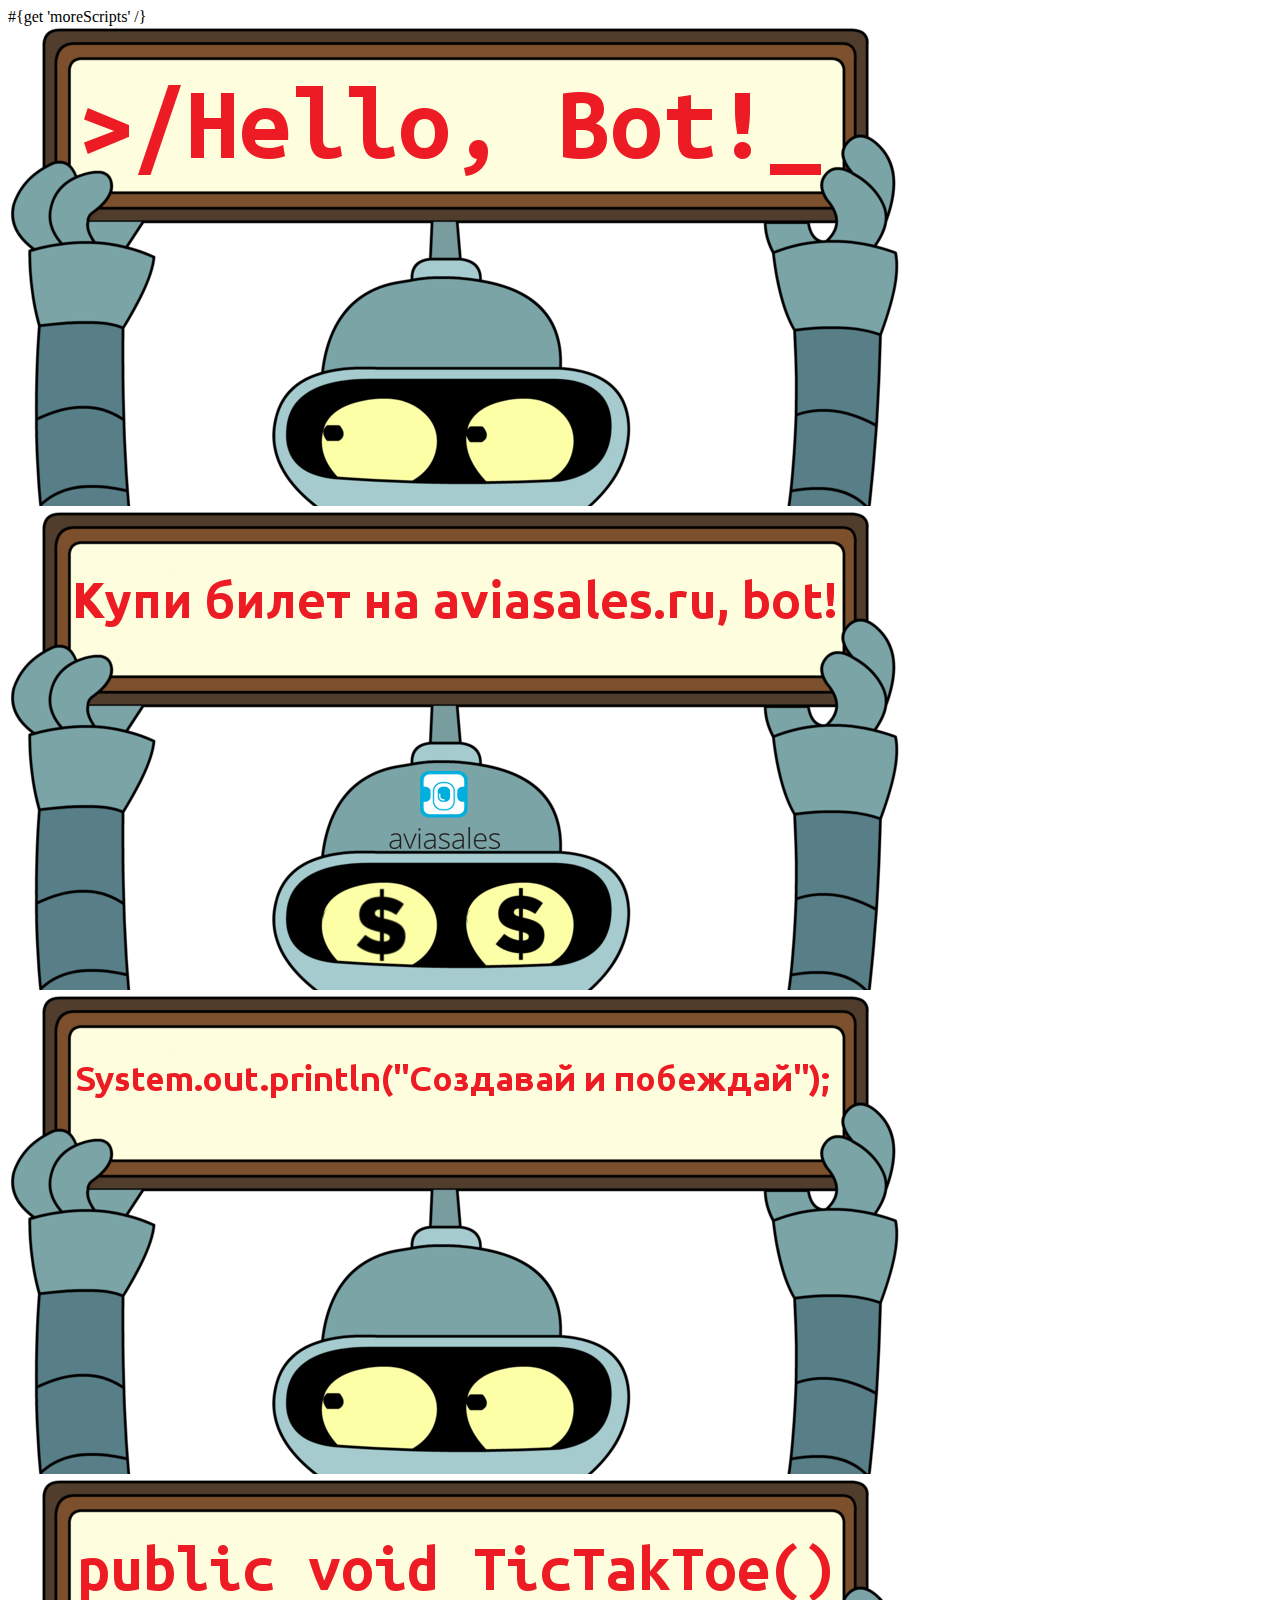
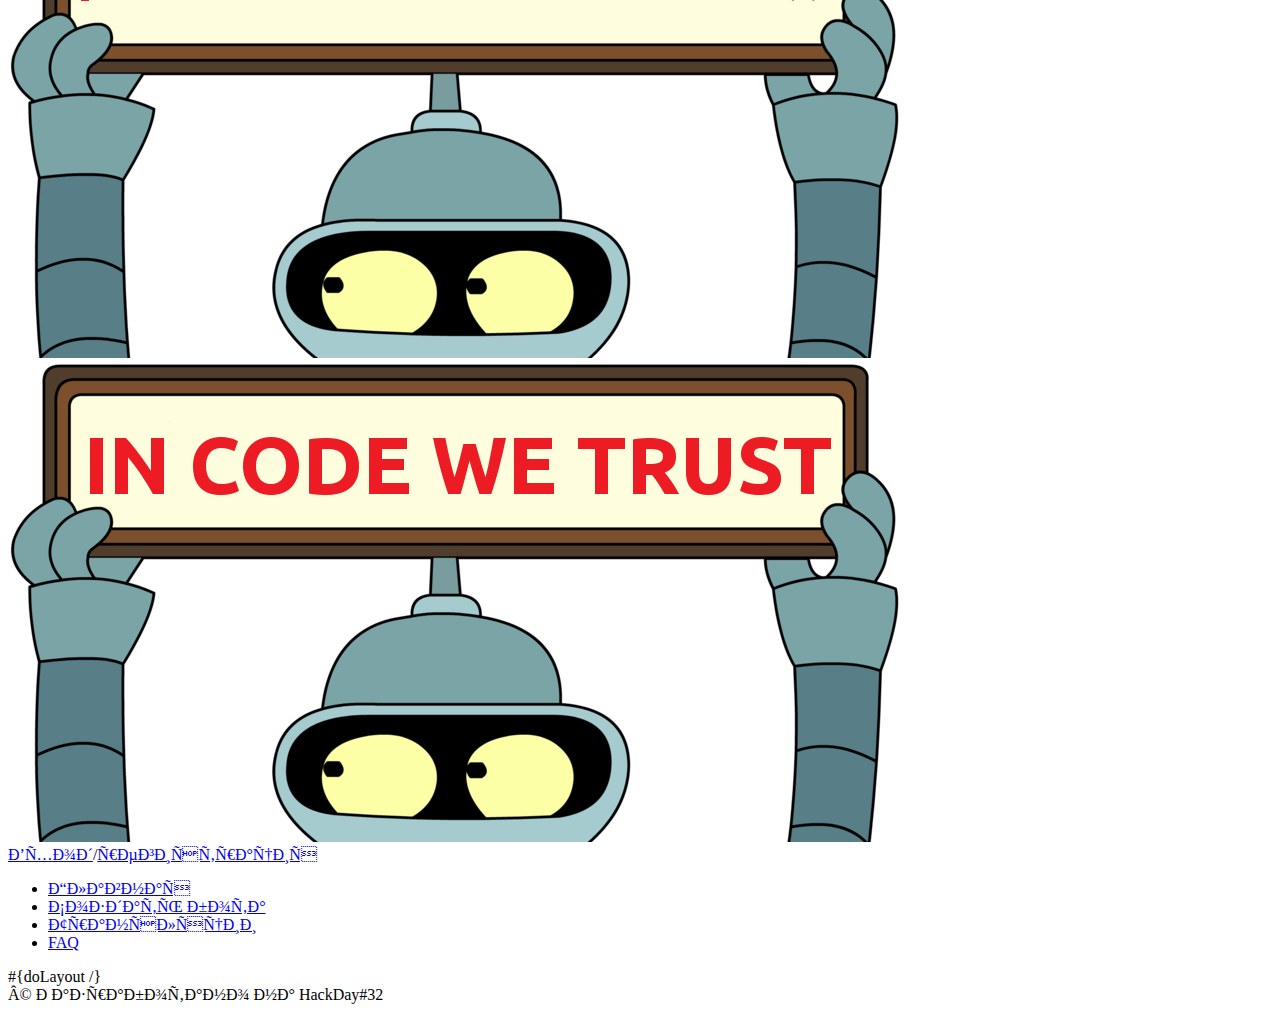
==== app/views/main.html @ b0889ac3 "sound on game over" ====
<!DOCTYPE html>

<html>
<head>
    <title>HelloBot</title>
    <meta charset="${_response_encoding}">
    <link rel="stylesheet" media="screen" href="@{'/public/stylesheets/main.css'}">
    <!--#{get 'moreStyles' /}-->
    <link rel="shortcut icon" type="image/ico" href="@{'/public/images/favicon.ico'}">
    <script src="@{'/public/javascripts/jquery-1.6.4.min.js'}" type="text/javascript" charset="${_response_encoding}"></script>
    <script src="@{'/public/javascripts/jquery.slides.min.js'}" type="text/javascript" charset="${_response_encoding}"></script>
    <script src="@{'/public/javascripts/app.js'}" type="text/javascript" charset="${_response_encoding}"></script>
    <audio preload="true" id="game-over">
        <source src="@{'/public/audio/game-over.mp3'}"/>
    </audio>
    <script>
        $(function(){
            $("#register").click(function() {
                $.get(
                        "@@{Application.registration()}",
                        {},
                        function(e) {
                            $("article").html(e);
                        });
                return false;
            });

            $("#login").click(function() {
                $.get(
                        "@@{Application.login()}",
                        {},
                        function(e) {
                            $("article").html(e);
                        });
                return false;
            });
            });
    </script>
    <script src="@{'/public/javascripts/codemirror/codemirror.js'}" type="text/javascript"></script>
    <link rel="stylesheet" href="@{'/public/stylesheets/codemirror.css'}">
    <script src="@{'/public/javascripts/codemirror/javascript.js'}" type="text/javascript"></script>
#{get 'moreScripts' /}
</head>
<body>
<div id="wrapper">
    <header>
        <div id="container">
            <div id="slides">
                <img src="/public/images/slider/slide_1.png" width="900" height="480" alt="Slide 1">
                <img src="/public/images/slider/slide_2.png" width="900" height="480" alt="Slide 2">
                <img src="/public/images/slider/slide_3.png" width="900" height="480" alt="Slide 3">
                <img src="/public/images/slider/slide_4.png" width="900" height="480" alt="Slide 4">
                <img src="/public/images/slider/slide_5.png" width="900" height="480" alt="Slide 5">
            </div>
        </div>
        <div class="login-register"><a href="@{Application.login()}" id="login">Вход</a>/<a id="register" href="@{Application.registration()}">регистрация</a></div>
    </header>
    <nav>

        <ul class="hr">
            <li><a href="@{Application.index()}" id="index">Главная</a></li>
            <li><a href="@{Upload.addBotForm()}" id="create_bot">Создать бота</a></li>
            <li><a href="@{Application.translation()}" id="translation">Трансляции</a></li>
            <li><a href="@{Application.faq()}" id="faq">FAQ</a></li>
        </ul>
    </nav>
    <article>#{doLayout /}</article>
    <footer>
        <div class="right">© Разработано на HackDay#32</div>
    </footer>
</div>
</body>
</html>
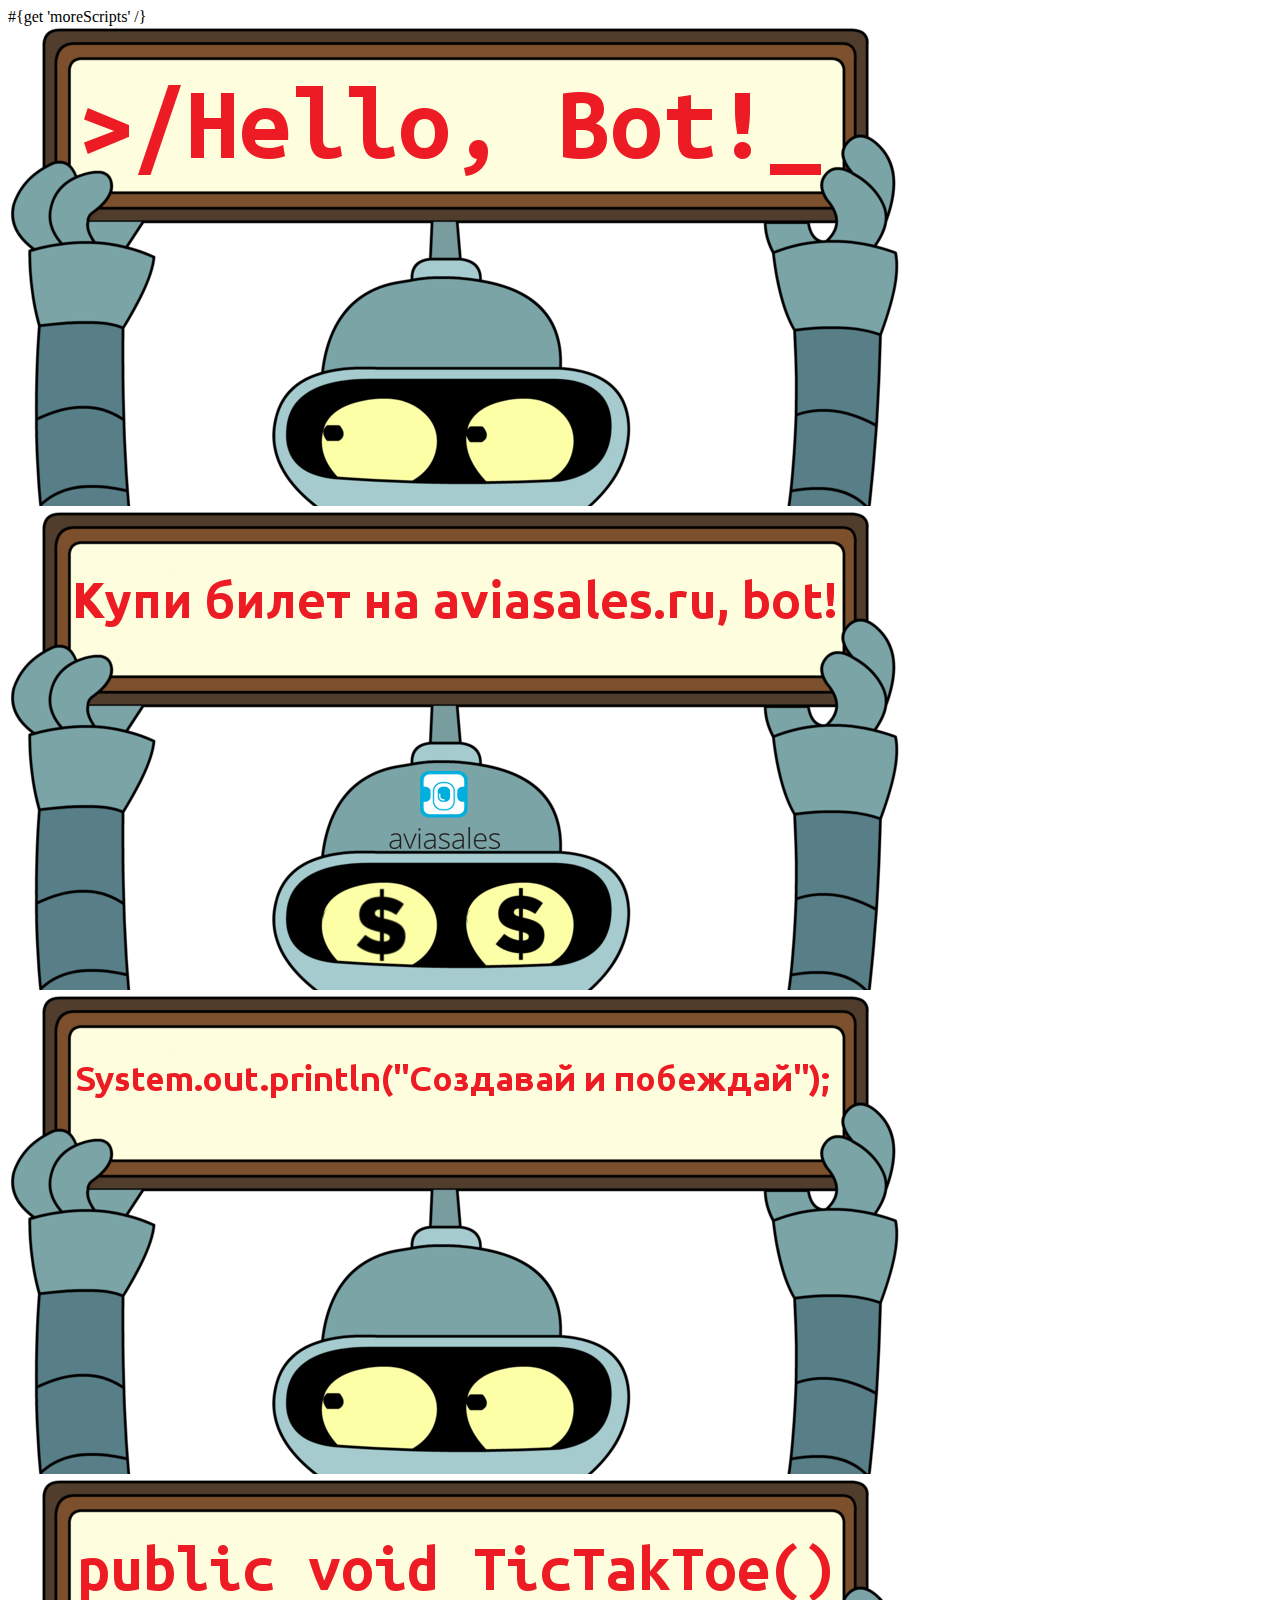
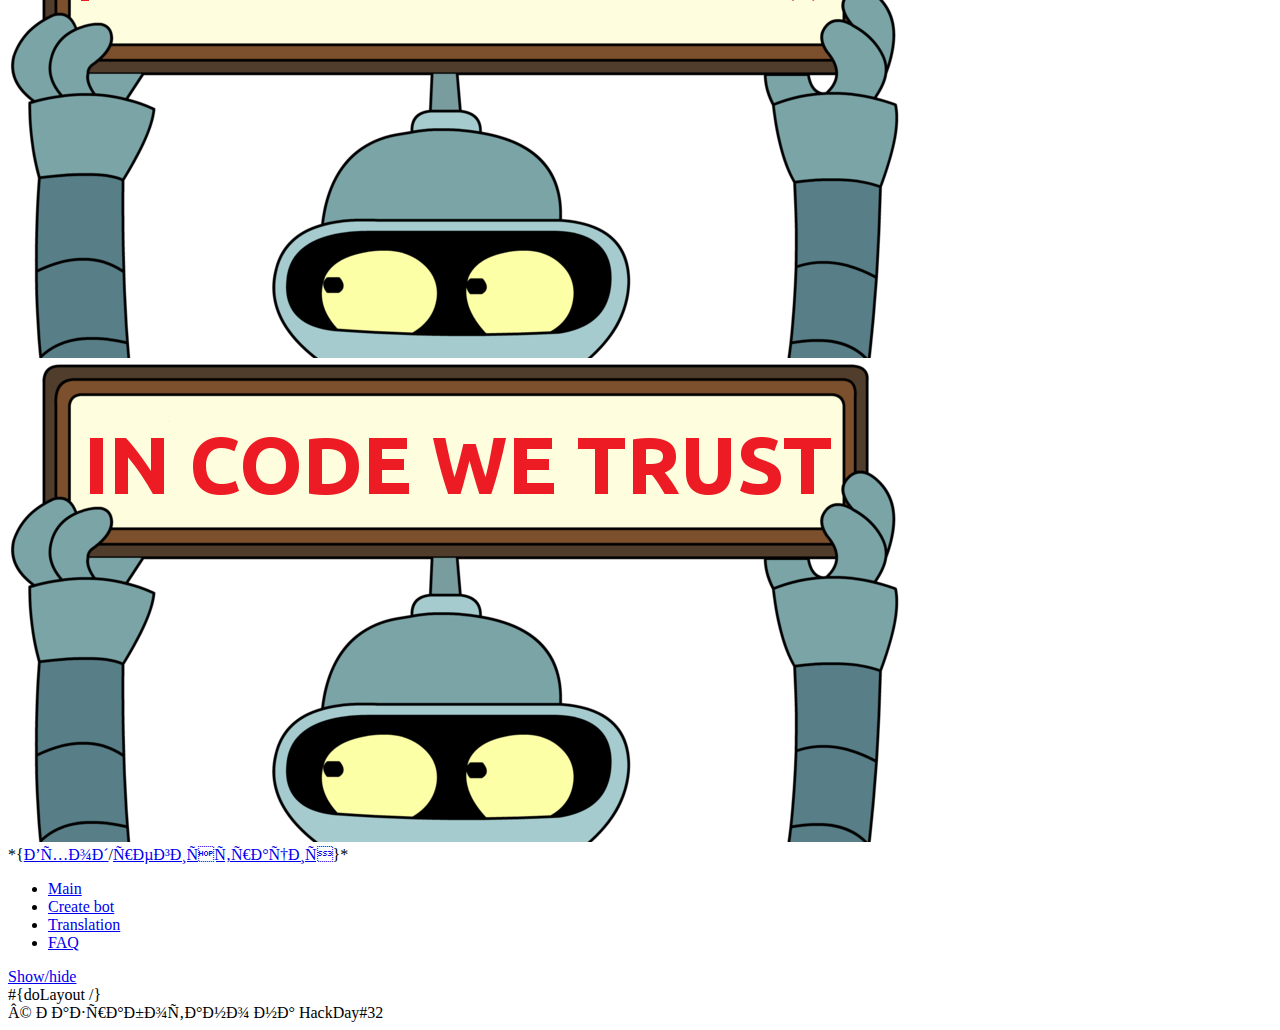
==== commit 9a91cb62: "display" ====
--- a/app/views/main.html
+++ b/app/views/main.html
@@ -10,31 +10,8 @@
     <script src="@{'/public/javascripts/jquery-1.6.4.min.js'}" type="text/javascript" charset="${_response_encoding}"></script>
     <script src="@{'/public/javascripts/jquery.slides.min.js'}" type="text/javascript" charset="${_response_encoding}"></script>
     <script src="@{'/public/javascripts/app.js'}" type="text/javascript" charset="${_response_encoding}"></script>
-    <audio preload="true" id="game-over">
-        <source src="@{'/public/audio/game-over.mp3'}"/>
-    </audio>
     <script>
-        $(function(){
-            $("#register").click(function() {
-                $.get(
-                        "@@{Application.registration()}",
-                        {},
-                        function(e) {
-                            $("article").html(e);
-                        });
-                return false;
-            });
 
-            $("#login").click(function() {
-                $.get(
-                        "@@{Application.login()}",
-                        {},
-                        function(e) {
-                            $("article").html(e);
-                        });
-                return false;
-            });
-            });
     </script>
     <script src="@{'/public/javascripts/codemirror/codemirror.js'}" type="text/javascript"></script>
     <link rel="stylesheet" href="@{'/public/stylesheets/codemirror.css'}">
@@ -45,7 +22,7 @@
 <div id="wrapper">
     <header>
         <div id="container">
-            <div id="slides">
+            <div id="slides" class="display:show">
                 <img src="/public/images/slider/slide_1.png" width="900" height="480" alt="Slide 1">
                 <img src="/public/images/slider/slide_2.png" width="900" height="480" alt="Slide 2">
                 <img src="/public/images/slider/slide_3.png" width="900" height="480" alt="Slide 3">
@@ -53,16 +30,17 @@
                 <img src="/public/images/slider/slide_5.png" width="900" height="480" alt="Slide 5">
             </div>
         </div>
-        <div class="login-register"><a href="@{Application.login()}" id="login">Вход</a>/<a id="register" href="@{Application.registration()}">регистрация</a></div>
+        <div class="login-register">*{<a href="@{Application.login()}" id="login">Вход</a>/<a id="register" href="@{Application.registration()}">регистрация</a>}*
+        </div>
     </header>
     <nav>
-
         <ul class="hr">
-            <li><a href="@{Application.index()}" id="index">Главная</a></li>
-            <li><a href="@{Upload.addBotForm()}" id="create_bot">Создать бота</a></li>
-            <li><a href="@{Application.translation()}" id="translation">Трансляции</a></li>
+            <li><a href="@{Application.index()}" id="index">Main</a></li>
+            <li><a href="@{Upload.addBotForm()}" id="create_bot">Create bot</a></li>
+            <li><a href="@{Application.translation()}" id="translation">Translation</a></li>
             <li><a href="@{Application.faq()}" id="faq">FAQ</a></li>
         </ul>
+        <a href="#" class="show-hide">Show/hide</a>
     </nav>
     <article>#{doLayout /}</article>
     <footer>
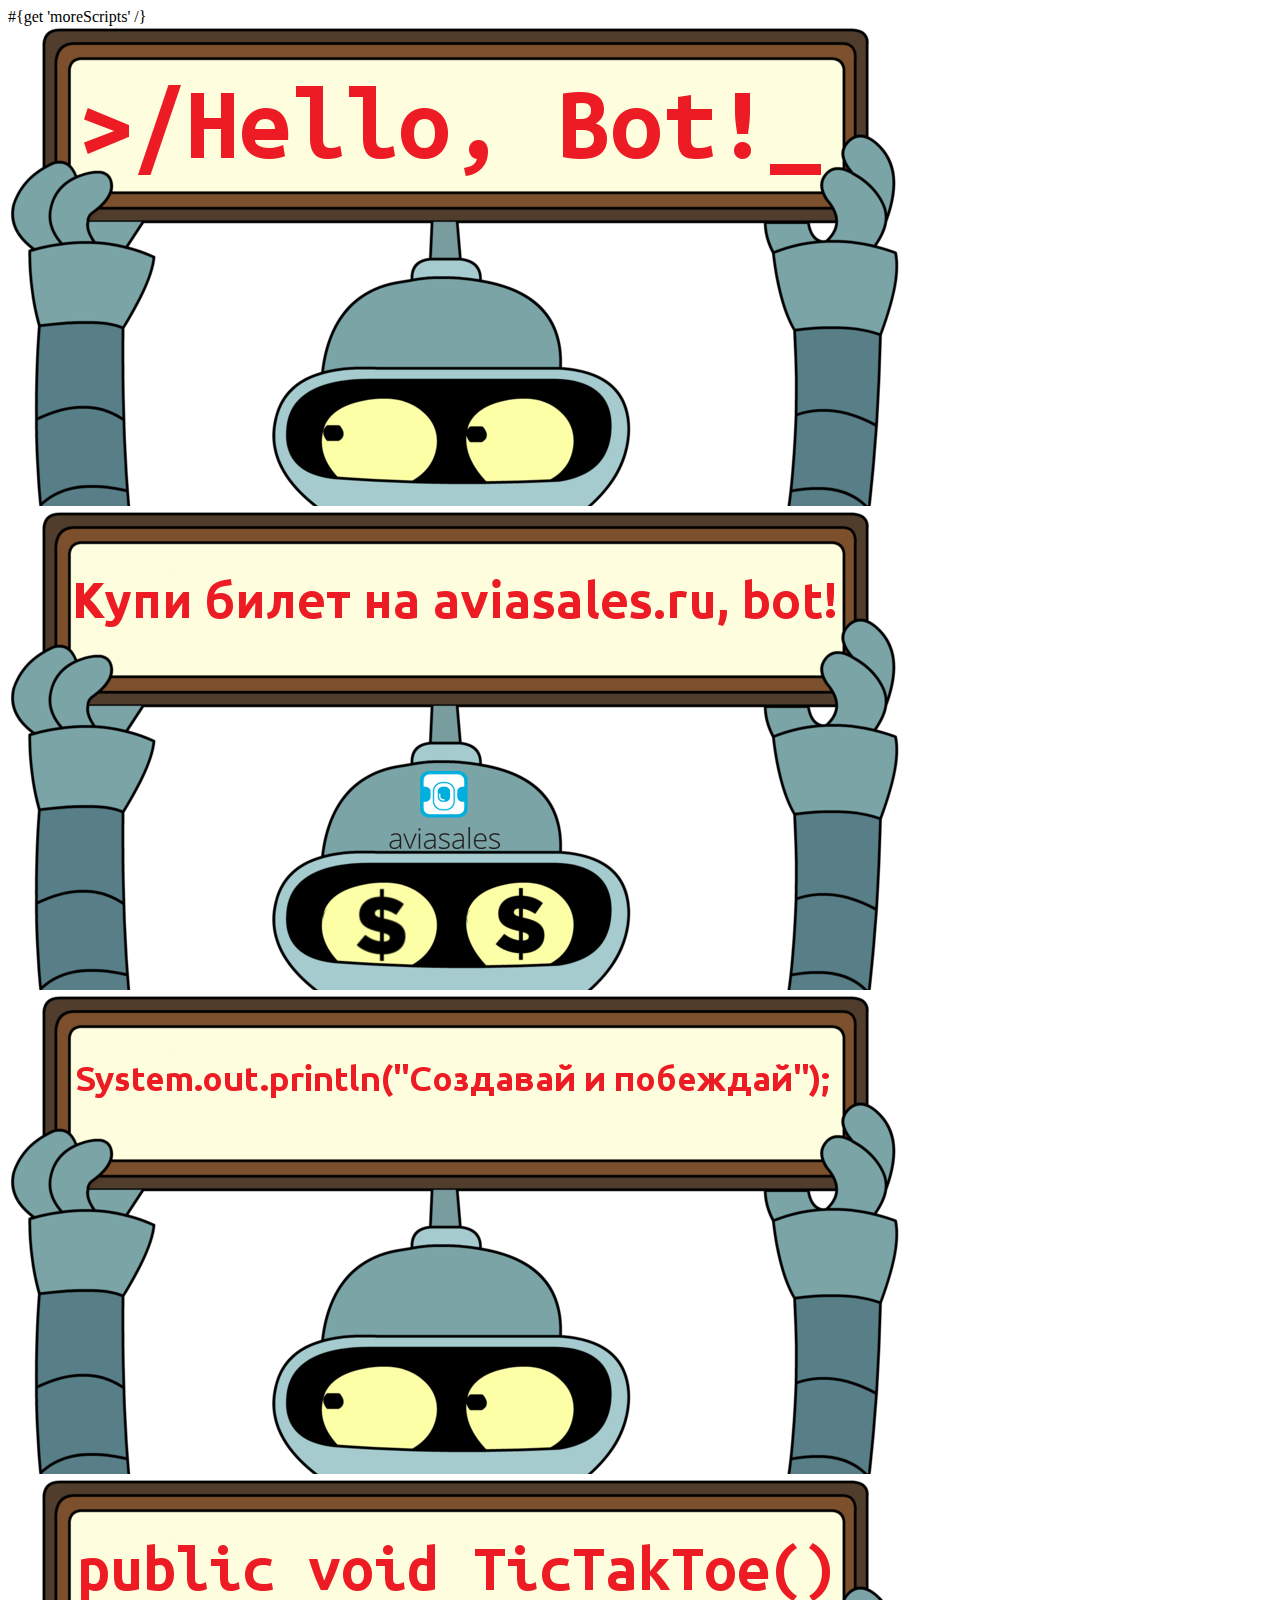
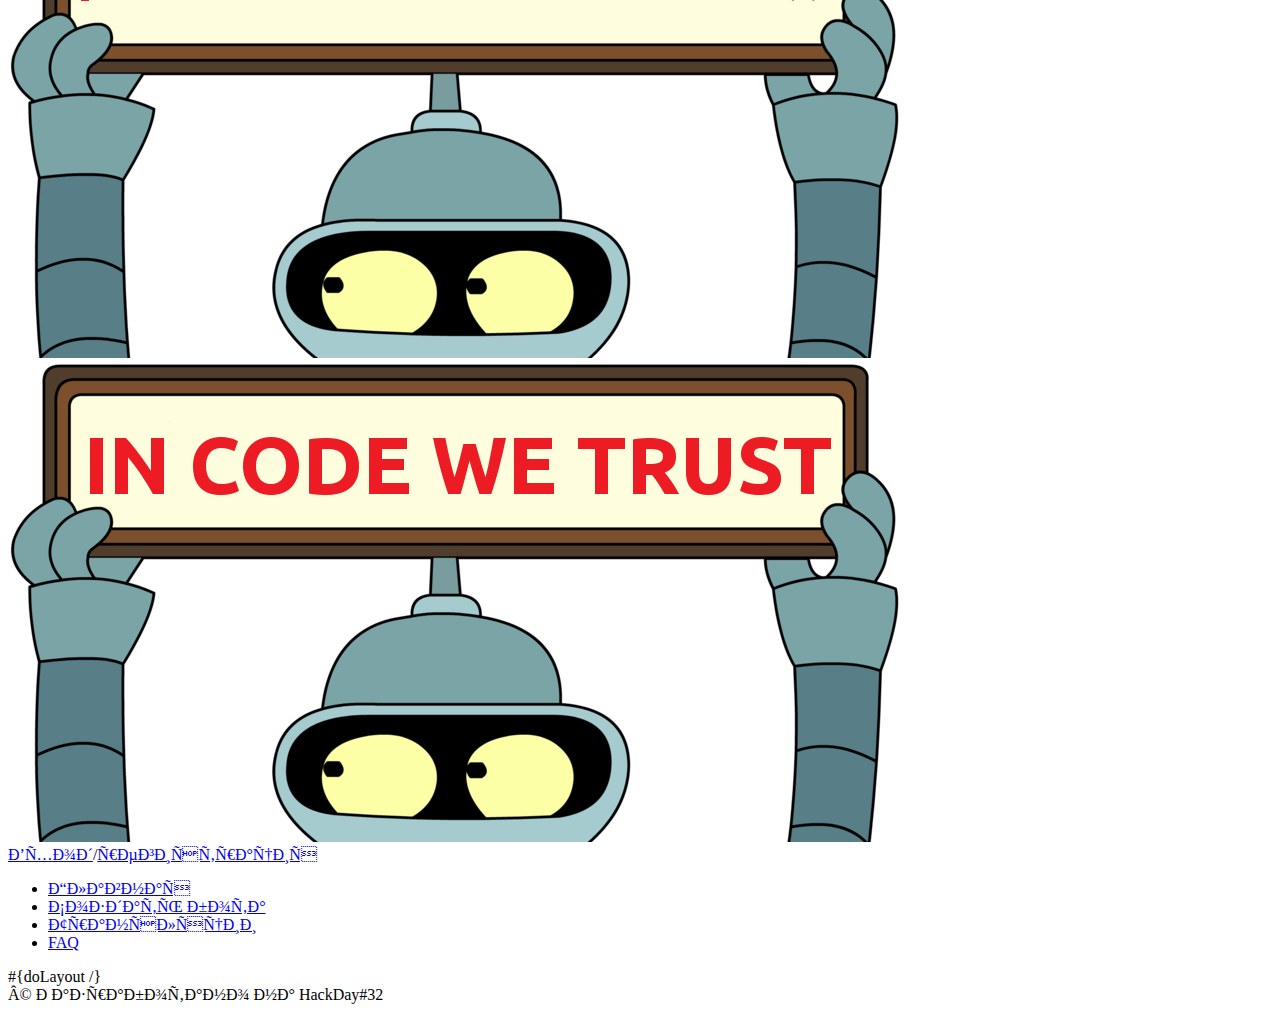
==== commit 291dc516: "sounds on xo" ====
--- a/app/views/main.html
+++ b/app/views/main.html
@@ -10,8 +10,43 @@
     <script src="@{'/public/javascripts/jquery-1.6.4.min.js'}" type="text/javascript" charset="${_response_encoding}"></script>
     <script src="@{'/public/javascripts/jquery.slides.min.js'}" type="text/javascript" charset="${_response_encoding}"></script>
     <script src="@{'/public/javascripts/app.js'}" type="text/javascript" charset="${_response_encoding}"></script>
+    <audio preload="true" id="game-over">
+        <source src="@{'/public/audio/game-over.mp3'}"/>
+    </audio>
+    <audio preload="true" id="xo1">
+        <source src="@{'/public/audio/xo1.mp3'}"/>
+    </audio>
+    <audio preload="true" id="xo2">
+        <source src="@{'/public/audio/xo2.mp3'}"/>
+    </audio>
+    <audio preload="true" id="xo3">
+        <source src="@{'/public/audio/xo3.mp3'}"/>
+    </audio>
+    <audio preload="true" id="xo4">
+        <source src="@{'/public/audio/xo4.mp3'}"/>
+    </audio>
     <script>
+        $(function () {
+            $("#register").click(function () {
+                $.get(
+                        "@@{Application.registration()}",
+                        {},
+                        function (e) {
+                            $("article").html(e);
+                        });
+                return false;
+            });
 
+            $("#login").click(function () {
+                $.get(
+                        "@@{Application.login()}",
+                        {},
+                        function (e) {
+                            $("article").html(e);
+                        });
+                return false;
+            });
+        });
     </script>
     <script src="@{'/public/javascripts/codemirror/codemirror.js'}" type="text/javascript"></script>
     <link rel="stylesheet" href="@{'/public/stylesheets/codemirror.css'}">
@@ -22,7 +57,7 @@
 <div id="wrapper">
     <header>
         <div id="container">
-            <div id="slides" class="display:show">
+            <div id="slides">
                 <img src="/public/images/slider/slide_1.png" width="900" height="480" alt="Slide 1">
                 <img src="/public/images/slider/slide_2.png" width="900" height="480" alt="Slide 2">
                 <img src="/public/images/slider/slide_3.png" width="900" height="480" alt="Slide 3">
@@ -30,17 +65,17 @@
                 <img src="/public/images/slider/slide_5.png" width="900" height="480" alt="Slide 5">
             </div>
         </div>
-        <div class="login-register">*{<a href="@{Application.login()}" id="login">Вход</a>/<a id="register" href="@{Application.registration()}">регистрация</a>}*
+        <div class="login-register"><a href="@{Application.login()}" id="login">Вход</a>/<a id="register" href="@{Application.registration()}">регистрация</a>
         </div>
     </header>
     <nav>
+
         <ul class="hr">
-            <li><a href="@{Application.index()}" id="index">Main</a></li>
-            <li><a href="@{Upload.addBotForm()}" id="create_bot">Create bot</a></li>
-            <li><a href="@{Application.translation()}" id="translation">Translation</a></li>
+            <li><a href="@{Application.index()}" id="index">Главная</a></li>
+            <li><a href="@{Upload.addBotForm()}" id="create_bot">Создать бота</a></li>
+            <li><a href="@{Application.translation()}" id="translation">Трансляции</a></li>
             <li><a href="@{Application.faq()}" id="faq">FAQ</a></li>
         </ul>
-        <a href="#" class="show-hide">Show/hide</a>
     </nav>
     <article>#{doLayout /}</article>
     <footer>
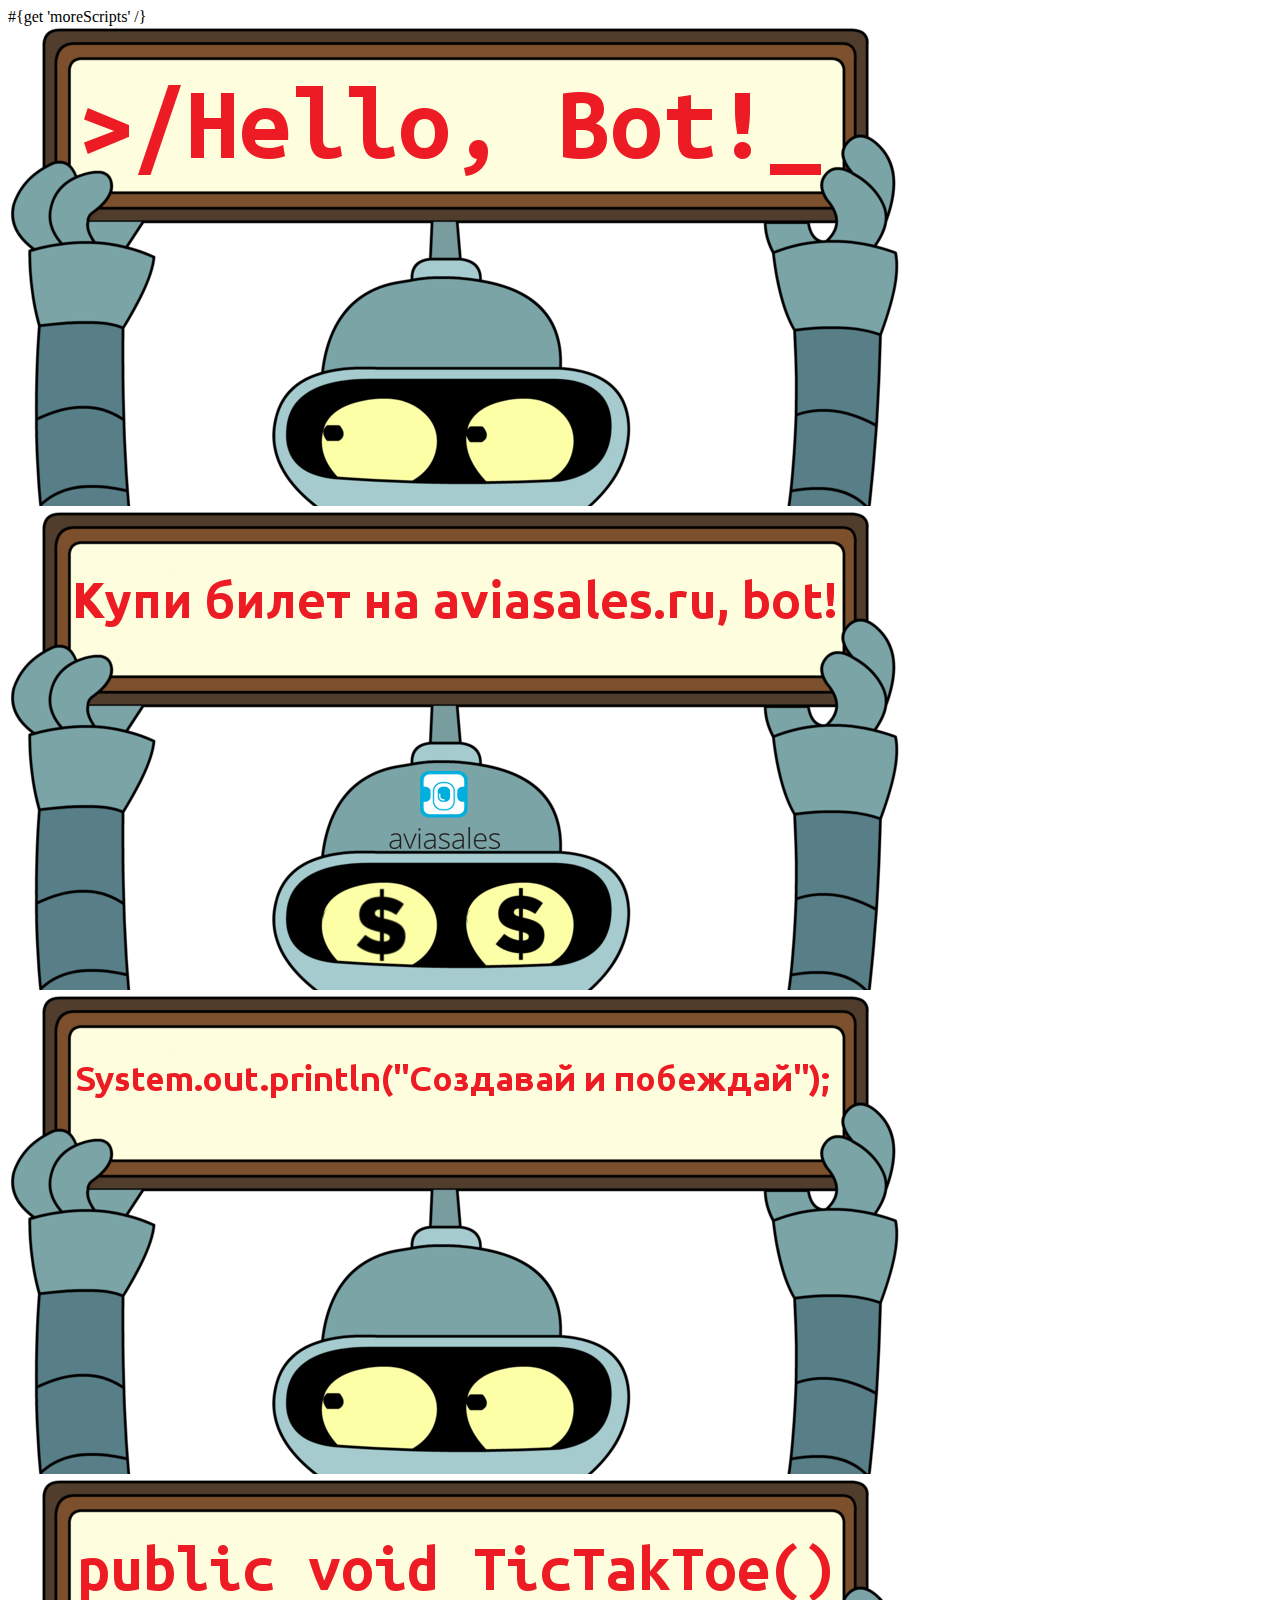
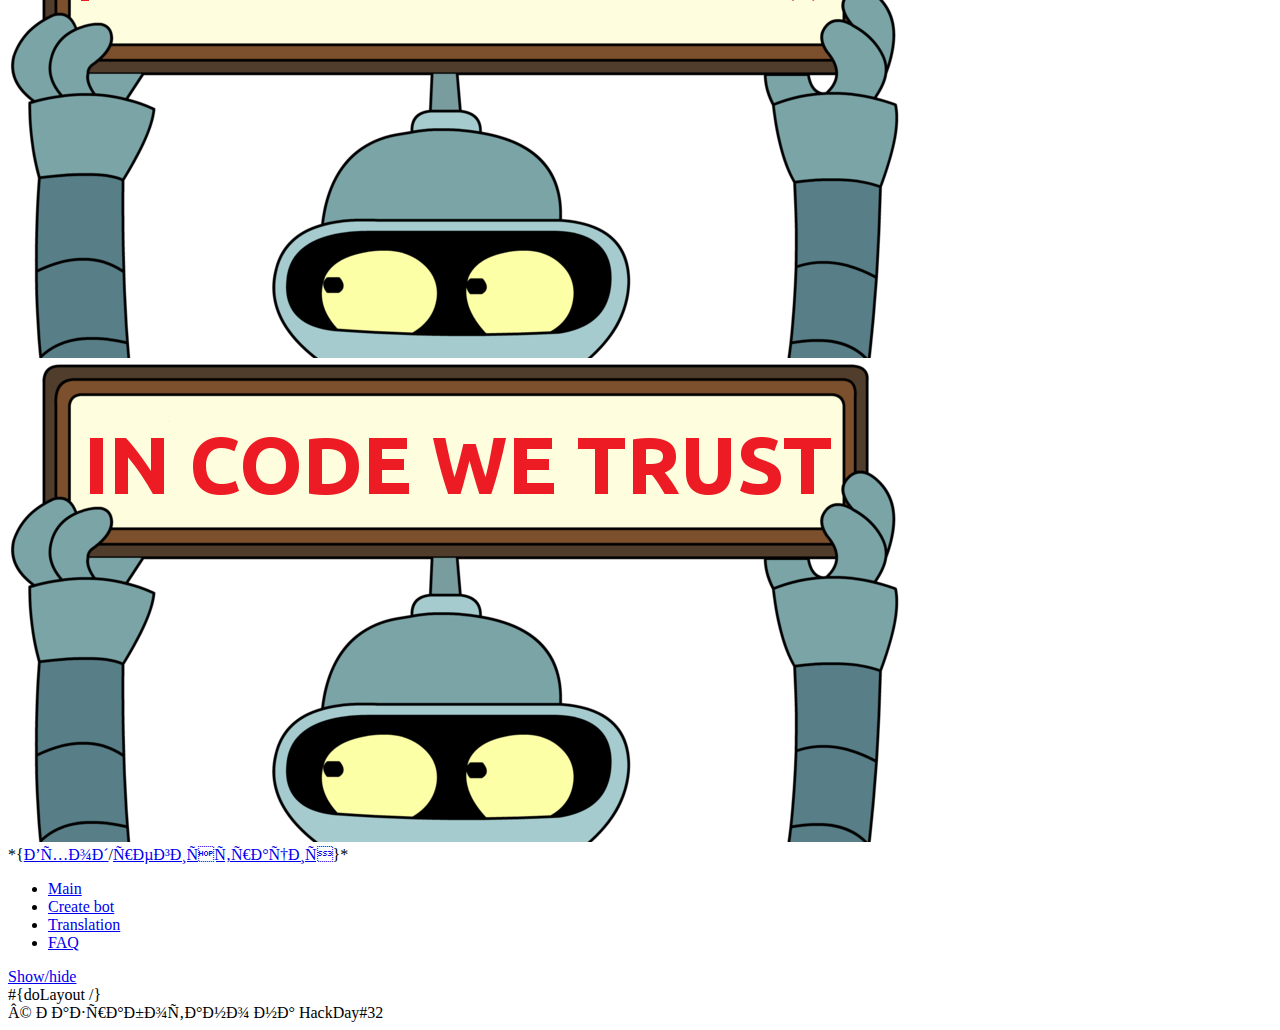
==== commit 5c79740e: "Merge remote-tracking branch 'origin/master'" ====
--- a/app/views/main.html
+++ b/app/views/main.html
@@ -10,43 +10,8 @@
     <script src="@{'/public/javascripts/jquery-1.6.4.min.js'}" type="text/javascript" charset="${_response_encoding}"></script>
     <script src="@{'/public/javascripts/jquery.slides.min.js'}" type="text/javascript" charset="${_response_encoding}"></script>
     <script src="@{'/public/javascripts/app.js'}" type="text/javascript" charset="${_response_encoding}"></script>
-    <audio preload="true" id="game-over">
-        <source src="@{'/public/audio/game-over.mp3'}"/>
-    </audio>
-    <audio preload="true" id="xo1">
-        <source src="@{'/public/audio/xo1.mp3'}"/>
-    </audio>
-    <audio preload="true" id="xo2">
-        <source src="@{'/public/audio/xo2.mp3'}"/>
-    </audio>
-    <audio preload="true" id="xo3">
-        <source src="@{'/public/audio/xo3.mp3'}"/>
-    </audio>
-    <audio preload="true" id="xo4">
-        <source src="@{'/public/audio/xo4.mp3'}"/>
-    </audio>
     <script>
-        $(function () {
-            $("#register").click(function () {
-                $.get(
-                        "@@{Application.registration()}",
-                        {},
-                        function (e) {
-                            $("article").html(e);
-                        });
-                return false;
-            });
 
-            $("#login").click(function () {
-                $.get(
-                        "@@{Application.login()}",
-                        {},
-                        function (e) {
-                            $("article").html(e);
-                        });
-                return false;
-            });
-        });
     </script>
     <script src="@{'/public/javascripts/codemirror/codemirror.js'}" type="text/javascript"></script>
     <link rel="stylesheet" href="@{'/public/stylesheets/codemirror.css'}">
@@ -57,7 +22,7 @@
 <div id="wrapper">
     <header>
         <div id="container">
-            <div id="slides">
+            <div id="slides" class="display:show">
                 <img src="/public/images/slider/slide_1.png" width="900" height="480" alt="Slide 1">
                 <img src="/public/images/slider/slide_2.png" width="900" height="480" alt="Slide 2">
                 <img src="/public/images/slider/slide_3.png" width="900" height="480" alt="Slide 3">
@@ -65,17 +30,17 @@
                 <img src="/public/images/slider/slide_5.png" width="900" height="480" alt="Slide 5">
             </div>
         </div>
-        <div class="login-register"><a href="@{Application.login()}" id="login">Вход</a>/<a id="register" href="@{Application.registration()}">регистрация</a>
+        <div class="login-register">*{<a href="@{Application.login()}" id="login">Вход</a>/<a id="register" href="@{Application.registration()}">регистрация</a>}*
         </div>
     </header>
     <nav>
-
         <ul class="hr">
-            <li><a href="@{Application.index()}" id="index">Главная</a></li>
-            <li><a href="@{Upload.addBotForm()}" id="create_bot">Создать бота</a></li>
-            <li><a href="@{Application.translation()}" id="translation">Трансляции</a></li>
+            <li><a href="@{Application.index()}" id="index">Main</a></li>
+            <li><a href="@{Upload.addBotForm()}" id="create_bot">Create bot</a></li>
+            <li><a href="@{Application.translation()}" id="translation">Translation</a></li>
             <li><a href="@{Application.faq()}" id="faq">FAQ</a></li>
         </ul>
+        <a href="#" class="show-hide">Show/hide</a>
     </nav>
     <article>#{doLayout /}</article>
     <footer>
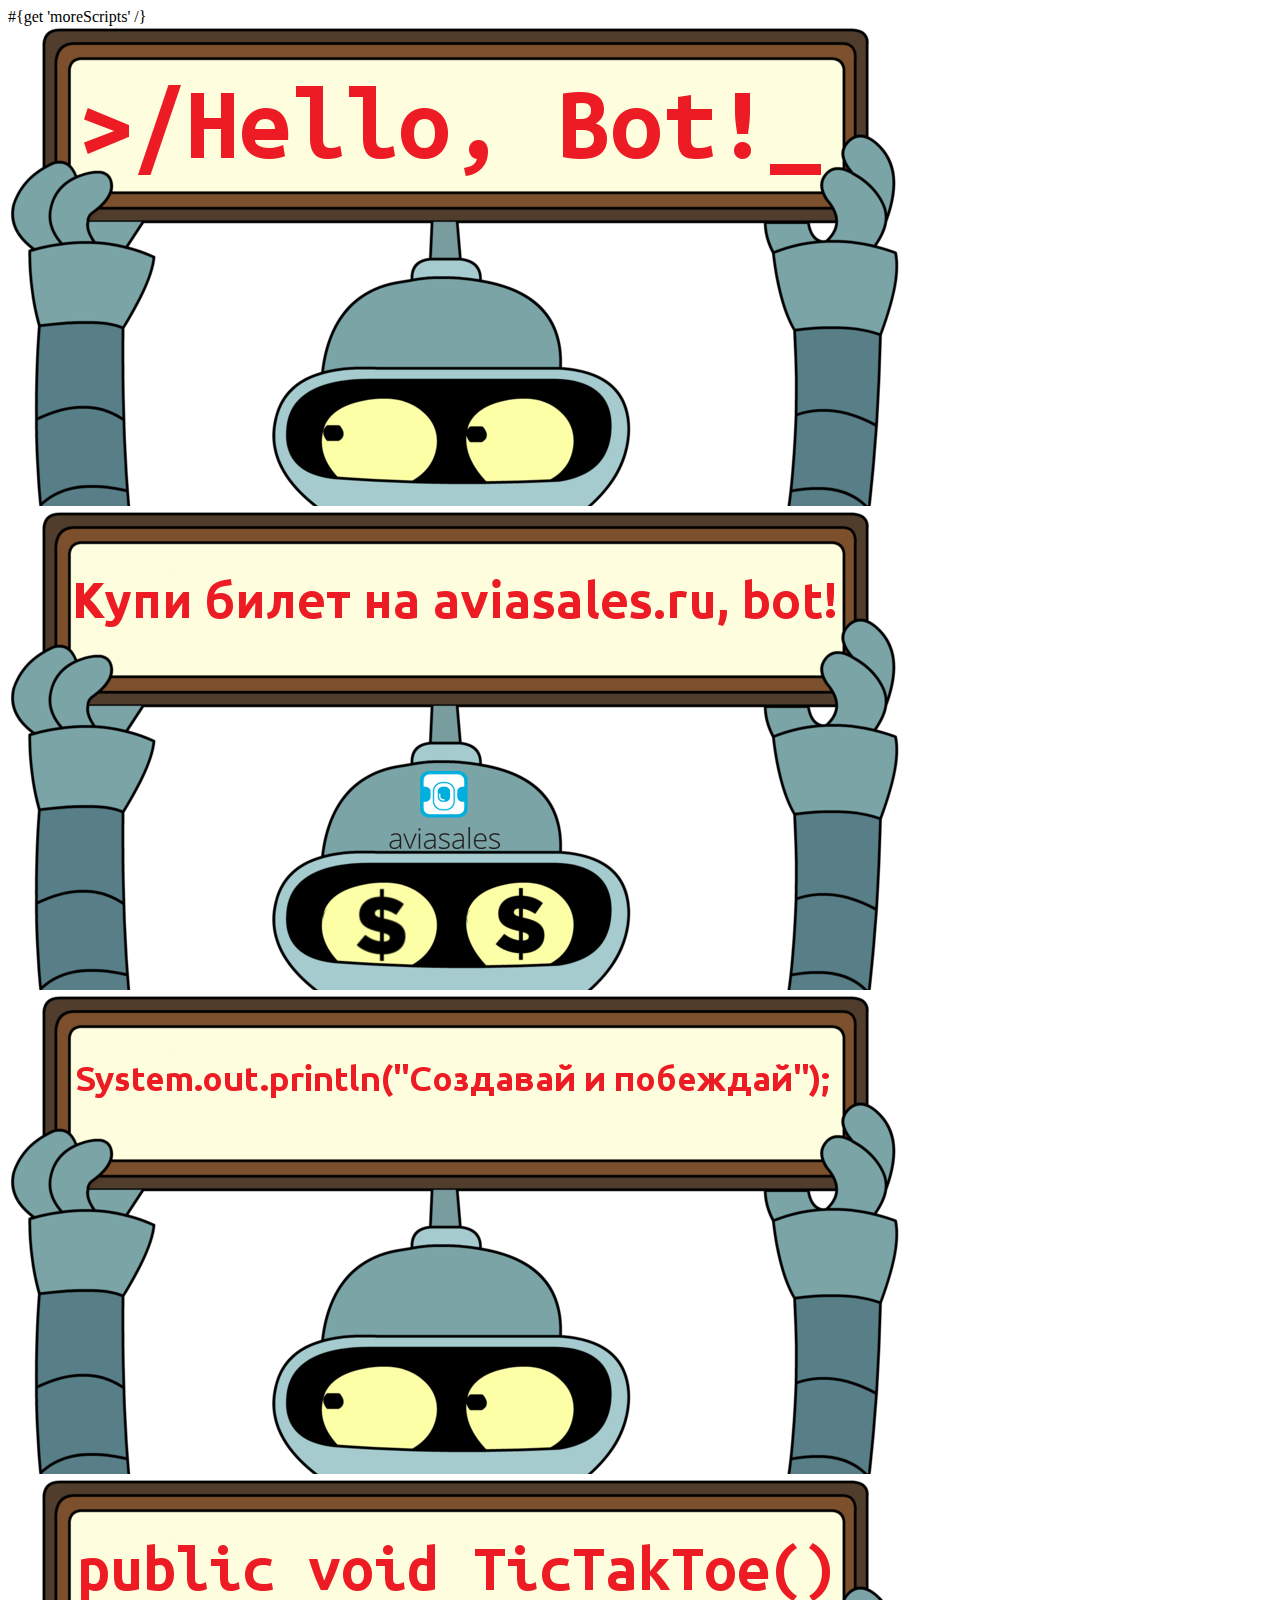
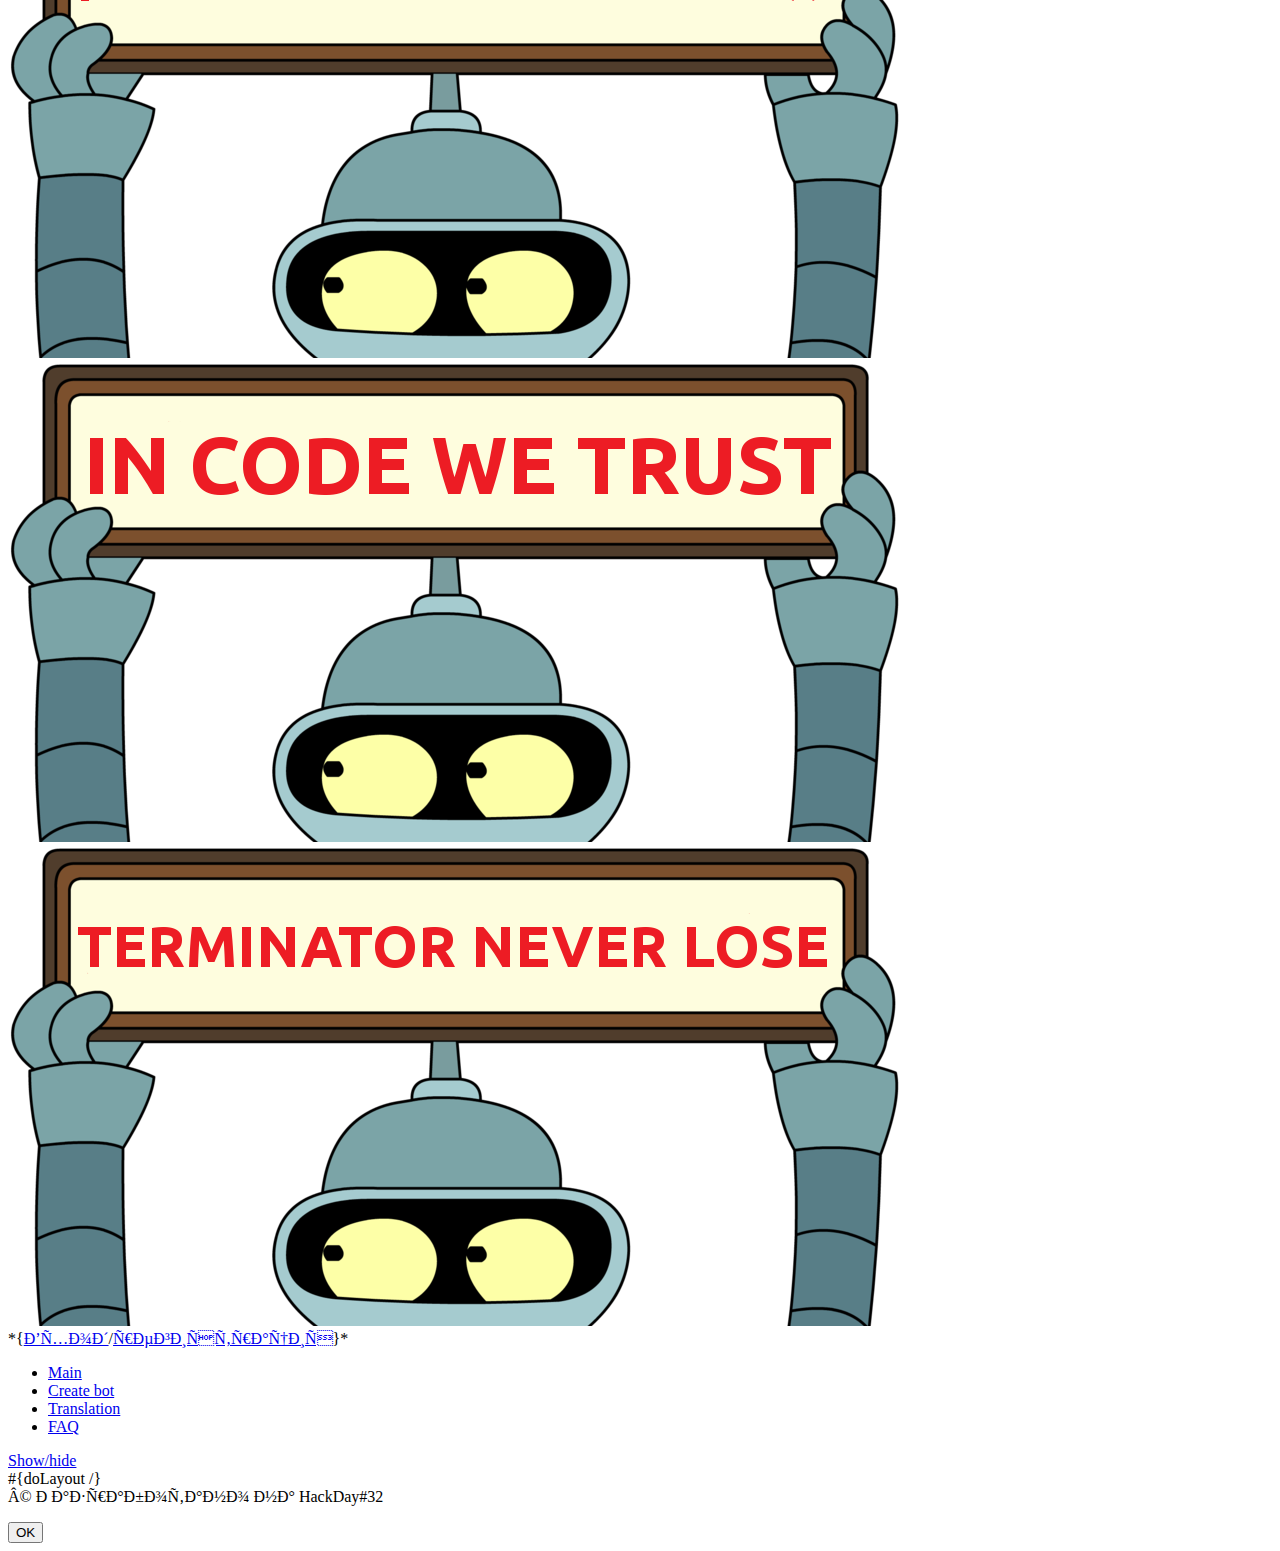
==== commit 1c3004db: "ide_design" ====
--- a/app/views/main.html
+++ b/app/views/main.html
@@ -10,12 +10,10 @@
     <script src="@{'/public/javascripts/jquery-1.6.4.min.js'}" type="text/javascript" charset="${_response_encoding}"></script>
     <script src="@{'/public/javascripts/jquery.slides.min.js'}" type="text/javascript" charset="${_response_encoding}"></script>
     <script src="@{'/public/javascripts/app.js'}" type="text/javascript" charset="${_response_encoding}"></script>
-    <script>
-
-    </script>
     <script src="@{'/public/javascripts/codemirror/codemirror.js'}" type="text/javascript"></script>
     <link rel="stylesheet" href="@{'/public/stylesheets/codemirror.css'}">
     <script src="@{'/public/javascripts/codemirror/javascript.js'}" type="text/javascript"></script>
+    <script src="@{'/public/javascripts/jquery.simplemodal-1.1.1.js'}" type="text/javascript"></script>
 #{get 'moreScripts' /}
 </head>
 <body>
@@ -28,6 +26,7 @@
                 <img src="/public/images/slider/slide_3.png" width="900" height="480" alt="Slide 3">
                 <img src="/public/images/slider/slide_4.png" width="900" height="480" alt="Slide 4">
                 <img src="/public/images/slider/slide_5.png" width="900" height="480" alt="Slide 5">
+                <img src="/public/images/slider/slide_6.png" width="900" height="480" alt="Slide 6">
             </div>
         </div>
         <div class="login-register">*{<a href="@{Application.login()}" id="login">Вход</a>/<a id="register" href="@{Application.registration()}">регистрация</a>}*
@@ -47,5 +46,12 @@
         <div class="right">© Разработано на HackDay#32</div>
     </footer>
 </div>
+
+<div id="modal-window" class="modal-window">
+    <div class="window-container animation">
+        <p class="result"></p>
+        <button class="close">OK</button>
+    </div>
+</div>
 </body>
 </html>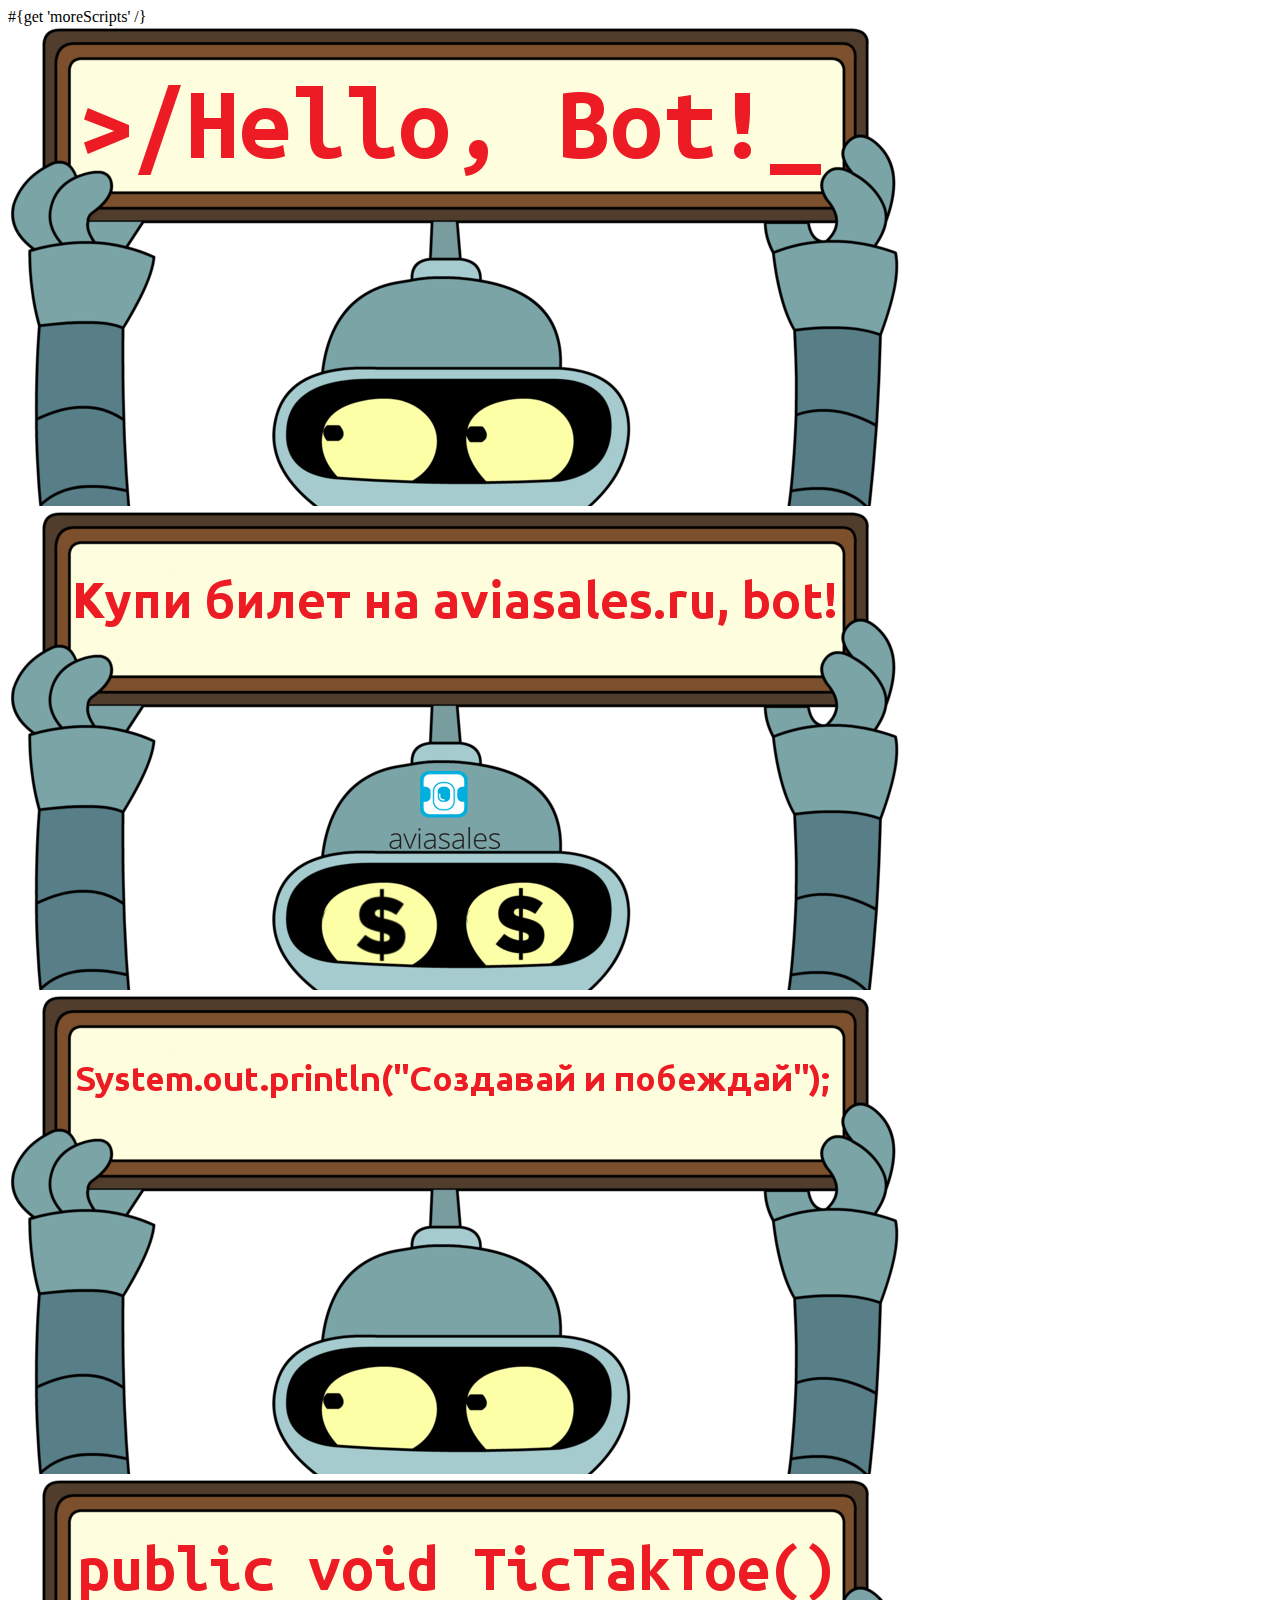
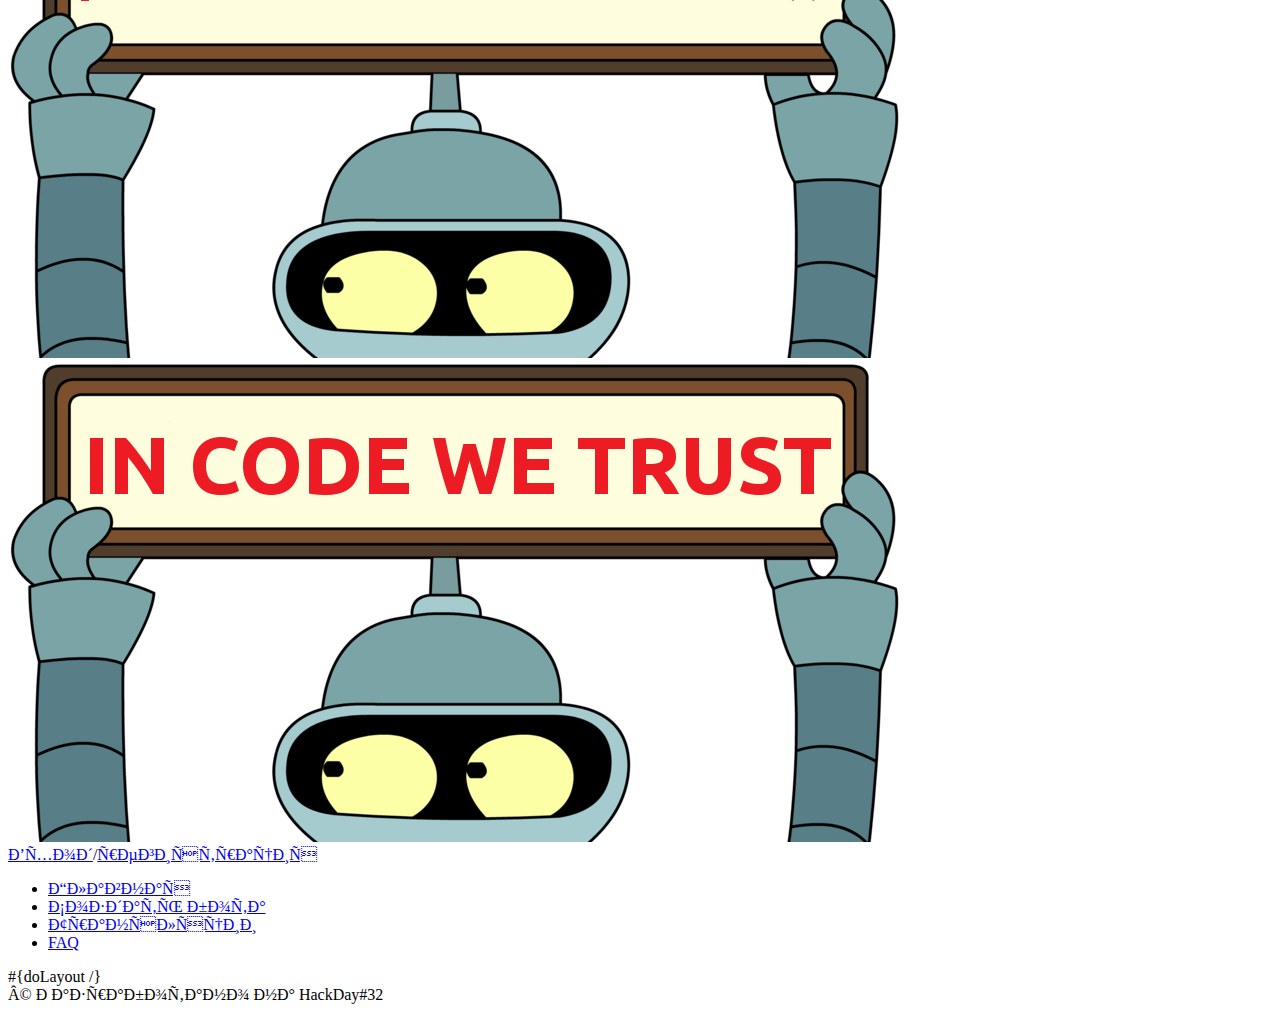
==== commit d9610c20: "sounds on loser and terminator" ====
--- a/app/views/main.html
+++ b/app/views/main.html
@@ -10,48 +10,100 @@
     <script src="@{'/public/javascripts/jquery-1.6.4.min.js'}" type="text/javascript" charset="${_response_encoding}"></script>
     <script src="@{'/public/javascripts/jquery.slides.min.js'}" type="text/javascript" charset="${_response_encoding}"></script>
     <script src="@{'/public/javascripts/app.js'}" type="text/javascript" charset="${_response_encoding}"></script>
+    <audio preload="true" id="game-over">
+        <source src="@{'/public/audio/game-over.mp3'}"/>
+    </audio>
+    <audio preload="true" id="xo1">
+        <source src="@{'/public/audio/xo1.mp3'}"/>
+    </audio>
+    <audio preload="true" id="xo2">
+        <source src="@{'/public/audio/xo2.mp3'}"/>
+    </audio>
+    <audio preload="true" id="xo3">
+        <source src="@{'/public/audio/xo3.mp3'}"/>
+    </audio>
+    <audio preload="true" id="xo4">
+        <source src="@{'/public/audio/xo4.mp3'}"/>
+    </audio>
+
+    <audio preload="true" id="terminator-game-over">
+        <source src="@{'/public/audio/terminator0.mp3'}"/>
+    </audio>
+    <audio preload="true" id="terminator1">
+        <source src="@{'/public/audio/terminator1.mp3'}"/>
+    </audio>
+    <audio preload="true" id="terminator2">
+        <source src="@{'/public/audio/terminator2.mp3'}"/>
+    </audio>
+
+    <audio preload="true" id="loser-game-over">
+        <source src="@{'/public/audio/loser0.mp3'}"/>
+    </audio>
+    <audio preload="true" id="loser1">
+        <source src="@{'/public/audio/loser1.mp3'}"/>
+    </audio>
+
+    <audio preload="true" id="back-sound">
+        <source src="@{'/public/audio/back-sound.mp3'}"/>
+    </audio>
+
+
+    <script>
+        $(function () {
+            $("#register").click(function () {
+                $.get(
+                        "@@{Application.registration()}",
+                        {},
+                        function (e) {
+                            $("article").html(e);
+                        });
+                return false;
+            });
+
+            $("#login").click(function () {
+                $.get(
+                        "@@{Application.login()}",
+                        {},
+                        function (e) {
+                            $("article").html(e);
+                        });
+                return false;
+            });
+        });
+    </script>
     <script src="@{'/public/javascripts/codemirror/codemirror.js'}" type="text/javascript"></script>
     <link rel="stylesheet" href="@{'/public/stylesheets/codemirror.css'}">
     <script src="@{'/public/javascripts/codemirror/javascript.js'}" type="text/javascript"></script>
-    <script src="@{'/public/javascripts/jquery.simplemodal-1.1.1.js'}" type="text/javascript"></script>
 #{get 'moreScripts' /}
 </head>
 <body>
 <div id="wrapper">
     <header>
         <div id="container">
-            <div id="slides" class="display:show">
+            <div id="slides">
                 <img src="/public/images/slider/slide_1.png" width="900" height="480" alt="Slide 1">
                 <img src="/public/images/slider/slide_2.png" width="900" height="480" alt="Slide 2">
                 <img src="/public/images/slider/slide_3.png" width="900" height="480" alt="Slide 3">
                 <img src="/public/images/slider/slide_4.png" width="900" height="480" alt="Slide 4">
                 <img src="/public/images/slider/slide_5.png" width="900" height="480" alt="Slide 5">
-                <img src="/public/images/slider/slide_6.png" width="900" height="480" alt="Slide 6">
             </div>
         </div>
-        <div class="login-register">*{<a href="@{Application.login()}" id="login">Вход</a>/<a id="register" href="@{Application.registration()}">регистрация</a>}*
+        <div class="login-register"><a href="@{Application.login()}" id="login">Вход</a>/<a id="register" href="@{Application.registration()}">регистрация</a>
         </div>
     </header>
     <nav>
+
         <ul class="hr">
-            <li><a href="@{Application.index()}" id="index">Main</a></li>
-            <li><a href="@{Upload.addBotForm()}" id="create_bot">Create bot</a></li>
-            <li><a href="@{Application.translation()}" id="translation">Translation</a></li>
+            <li><a href="@{Application.index()}" id="index">Главная</a></li>
+            <li><a href="@{Upload.addBotForm()}" id="create_bot">Создать бота</a></li>
+            <li><a href="@{Application.translation()}" id="translation">Трансляции</a></li>
             <li><a href="@{Application.faq()}" id="faq">FAQ</a></li>
         </ul>
-        <a href="#" class="show-hide">Show/hide</a>
     </nav>
     <article>#{doLayout /}</article>
     <footer>
         <div class="right">© Разработано на HackDay#32</div>
     </footer>
 </div>
-
-<div id="modal-window" class="modal-window">
-    <div class="window-container animation">
-        <p class="result"></p>
-        <button class="close">OK</button>
-    </div>
-</div>
 </body>
 </html>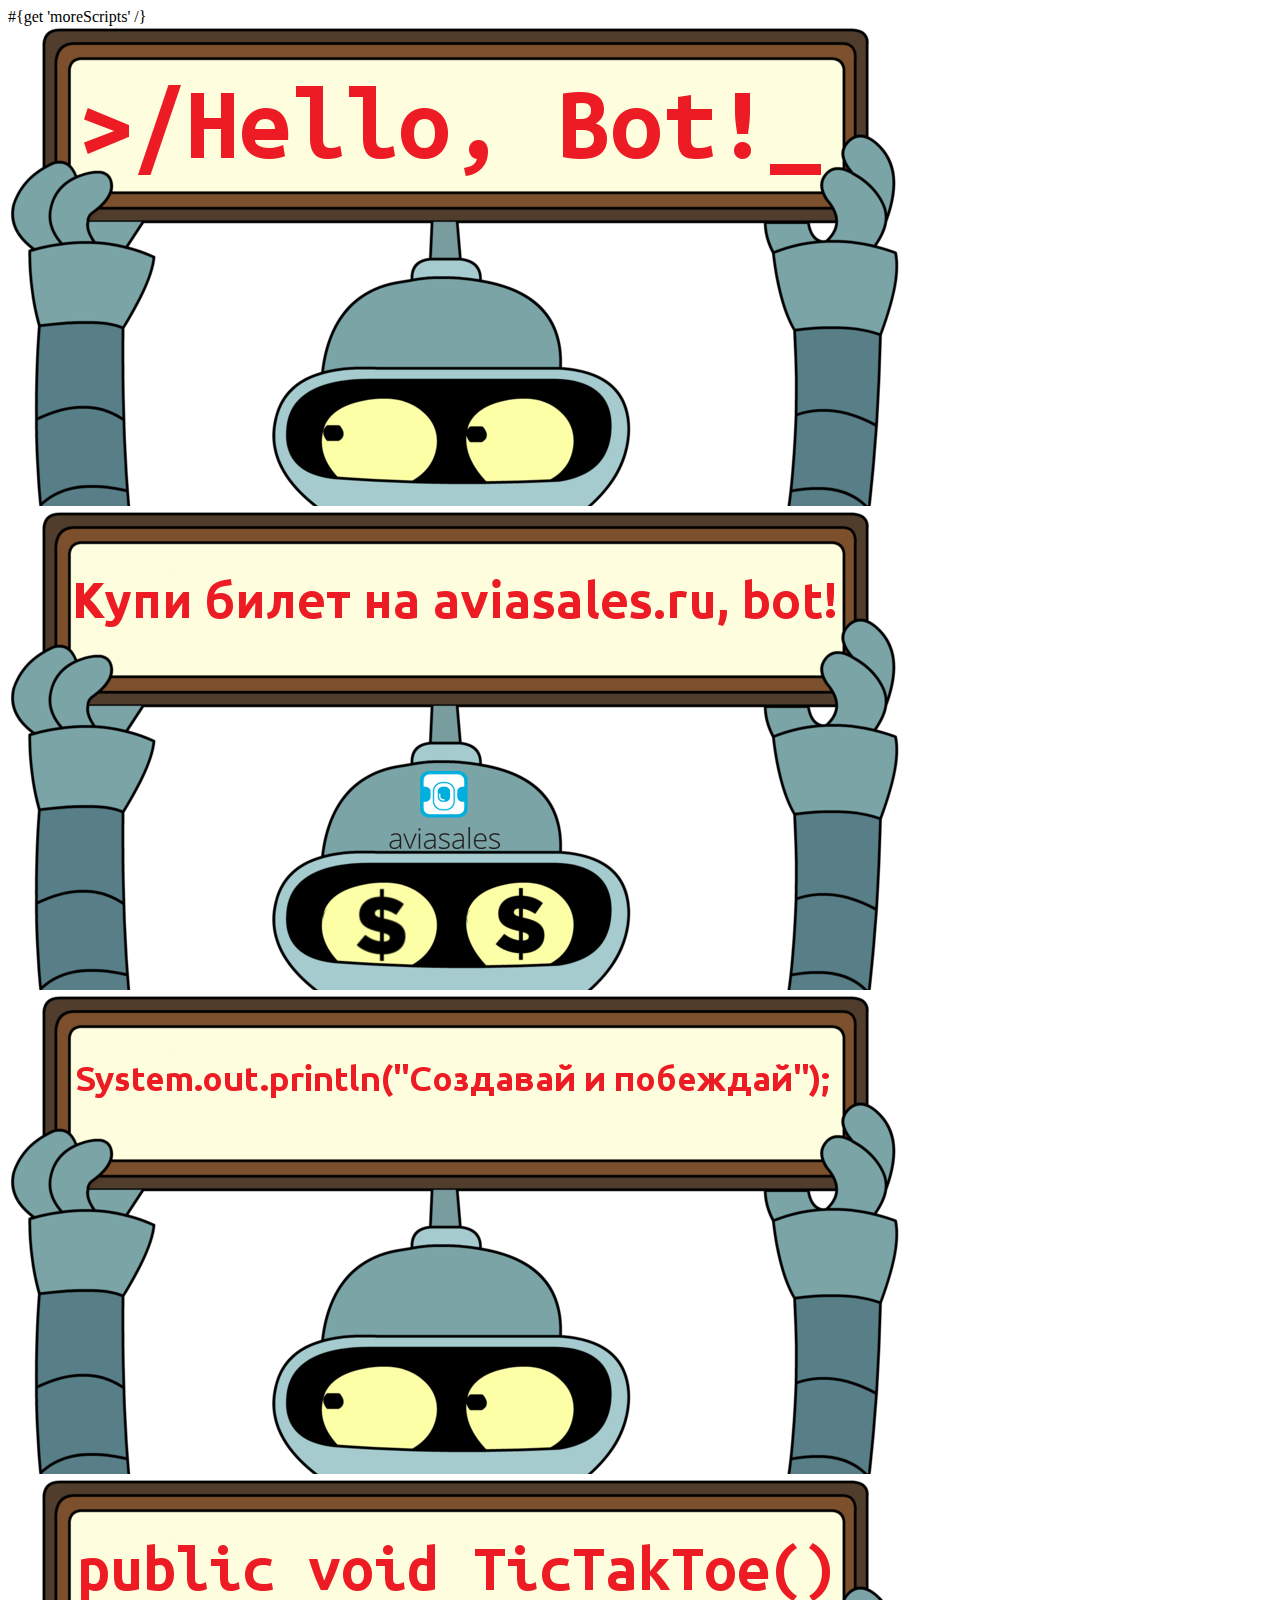
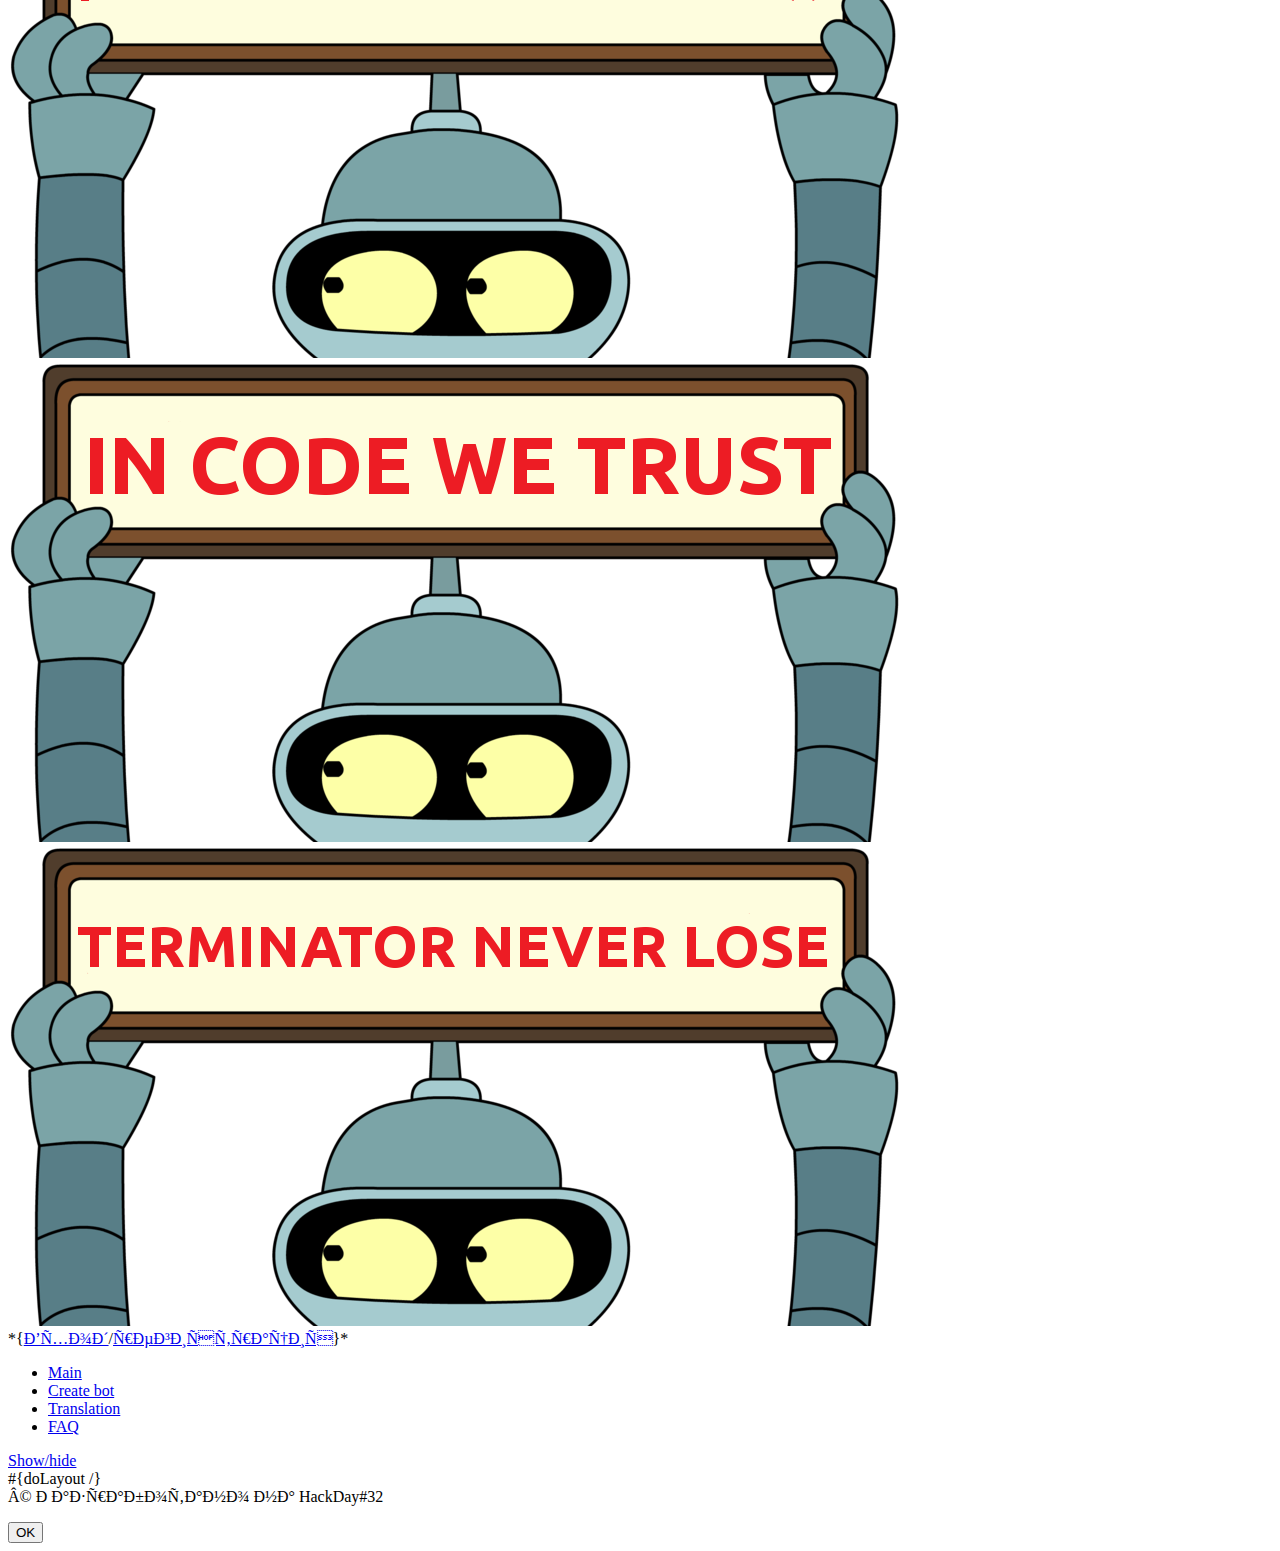
==== commit 0b93a1d9: "Merge remote-tracking branch 'origin/master'" ====
--- a/app/views/main.html
+++ b/app/views/main.html
@@ -46,64 +46,48 @@
     <audio preload="true" id="back-sound">
         <source src="@{'/public/audio/back-sound.mp3'}"/>
     </audio>
-
-
-    <script>
-        $(function () {
-            $("#register").click(function () {
-                $.get(
-                        "@@{Application.registration()}",
-                        {},
-                        function (e) {
-                            $("article").html(e);
-                        });
-                return false;
-            });
-
-            $("#login").click(function () {
-                $.get(
-                        "@@{Application.login()}",
-                        {},
-                        function (e) {
-                            $("article").html(e);
-                        });
-                return false;
-            });
-        });
-    </script>
     <script src="@{'/public/javascripts/codemirror/codemirror.js'}" type="text/javascript"></script>
     <link rel="stylesheet" href="@{'/public/stylesheets/codemirror.css'}">
     <script src="@{'/public/javascripts/codemirror/javascript.js'}" type="text/javascript"></script>
+    <script src="@{'/public/javascripts/jquery.simplemodal-1.1.1.js'}" type="text/javascript"></script>
 #{get 'moreScripts' /}
 </head>
 <body>
 <div id="wrapper">
     <header>
         <div id="container">
-            <div id="slides">
+            <div id="slides" class="display:show">
                 <img src="/public/images/slider/slide_1.png" width="900" height="480" alt="Slide 1">
                 <img src="/public/images/slider/slide_2.png" width="900" height="480" alt="Slide 2">
                 <img src="/public/images/slider/slide_3.png" width="900" height="480" alt="Slide 3">
                 <img src="/public/images/slider/slide_4.png" width="900" height="480" alt="Slide 4">
                 <img src="/public/images/slider/slide_5.png" width="900" height="480" alt="Slide 5">
+                <img src="/public/images/slider/slide_6.png" width="900" height="480" alt="Slide 6">
             </div>
         </div>
-        <div class="login-register"><a href="@{Application.login()}" id="login">Вход</a>/<a id="register" href="@{Application.registration()}">регистрация</a>
+        <div class="login-register">*{<a href="@{Application.login()}" id="login">Вход</a>/<a id="register" href="@{Application.registration()}">регистрация</a>}*
         </div>
     </header>
     <nav>
-
         <ul class="hr">
-            <li><a href="@{Application.index()}" id="index">Главная</a></li>
-            <li><a href="@{Upload.addBotForm()}" id="create_bot">Создать бота</a></li>
-            <li><a href="@{Application.translation()}" id="translation">Трансляции</a></li>
+            <li><a href="@{Application.index()}" id="index">Main</a></li>
+            <li><a href="@{Upload.addBotForm()}" id="create_bot">Create bot</a></li>
+            <li><a href="@{Application.translation()}" id="translation">Translation</a></li>
             <li><a href="@{Application.faq()}" id="faq">FAQ</a></li>
         </ul>
+        <a href="#" class="show-hide">Show/hide</a>
     </nav>
     <article>#{doLayout /}</article>
     <footer>
         <div class="right">© Разработано на HackDay#32</div>
     </footer>
 </div>
+
+<div id="modal-window" class="modal-window">
+    <div class="window-container animation">
+        <p class="result"></p>
+        <button class="close">OK</button>
+    </div>
+</div>
 </body>
 </html>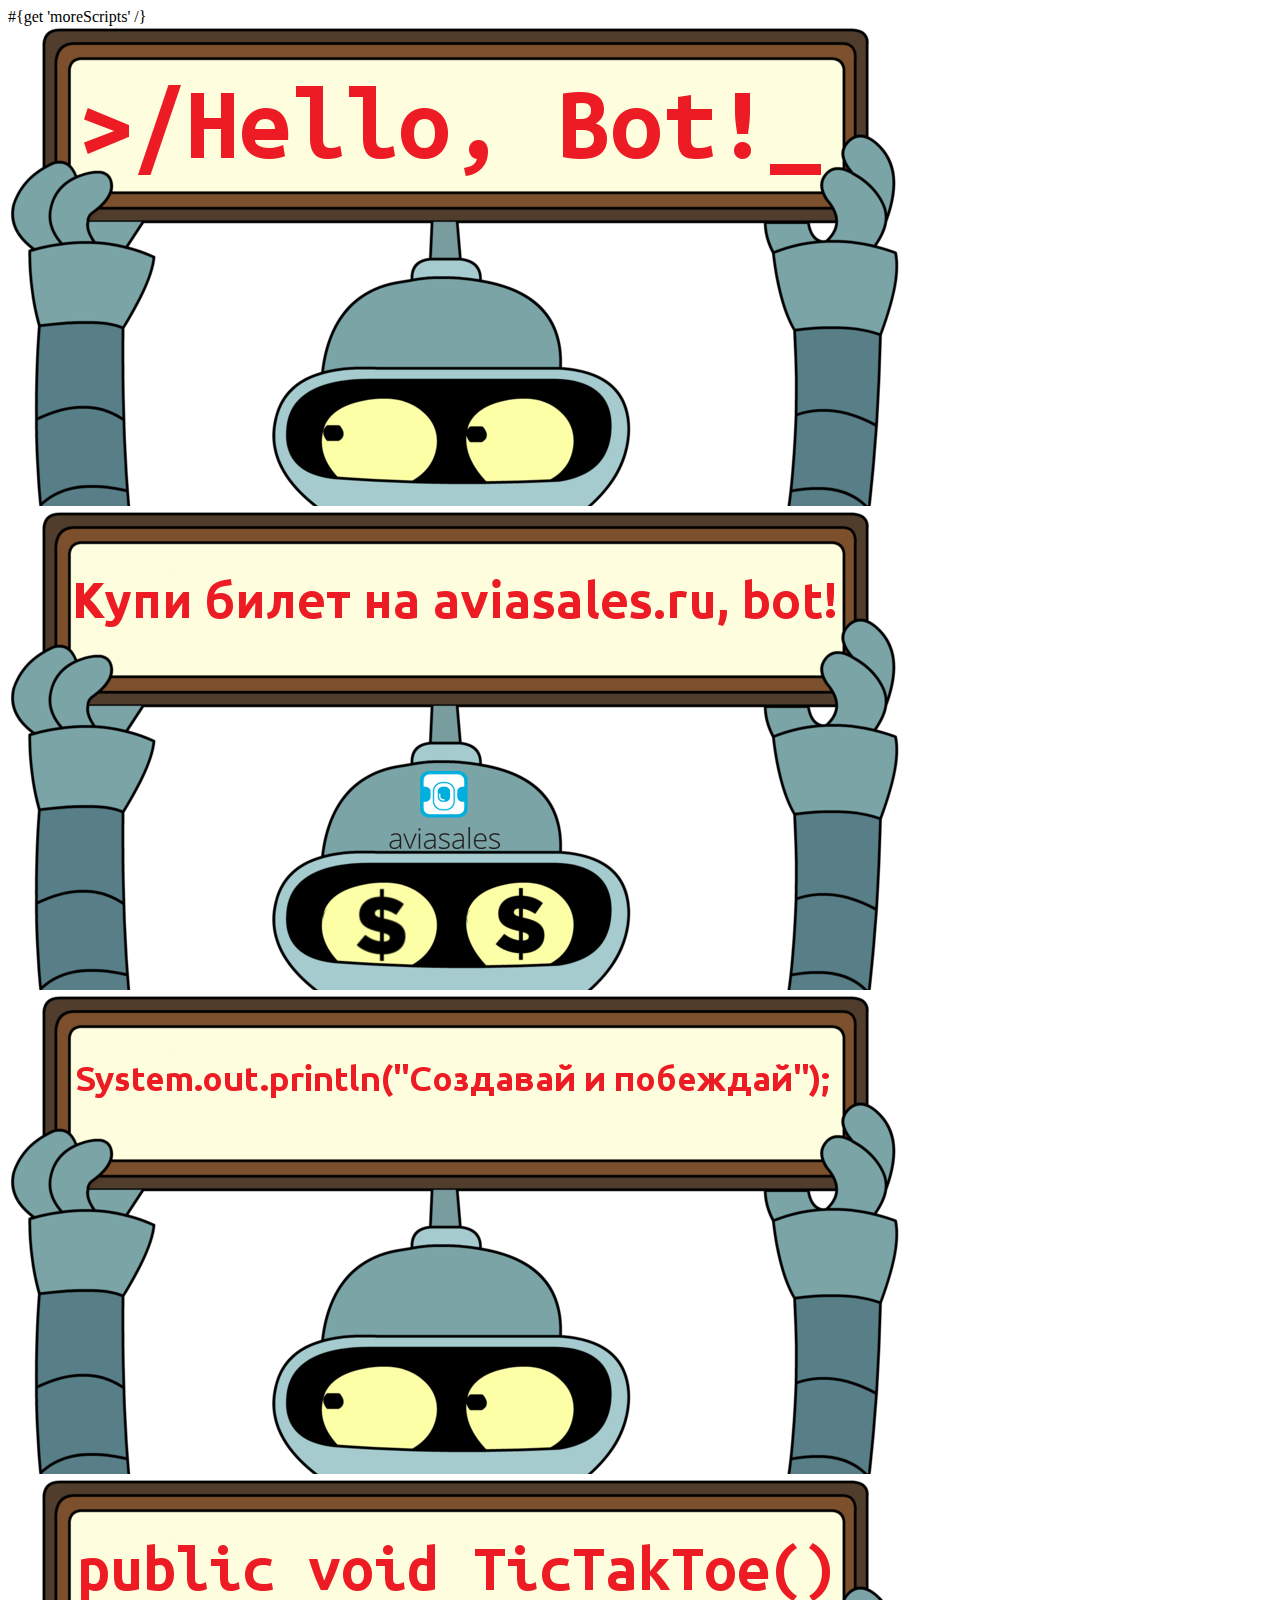
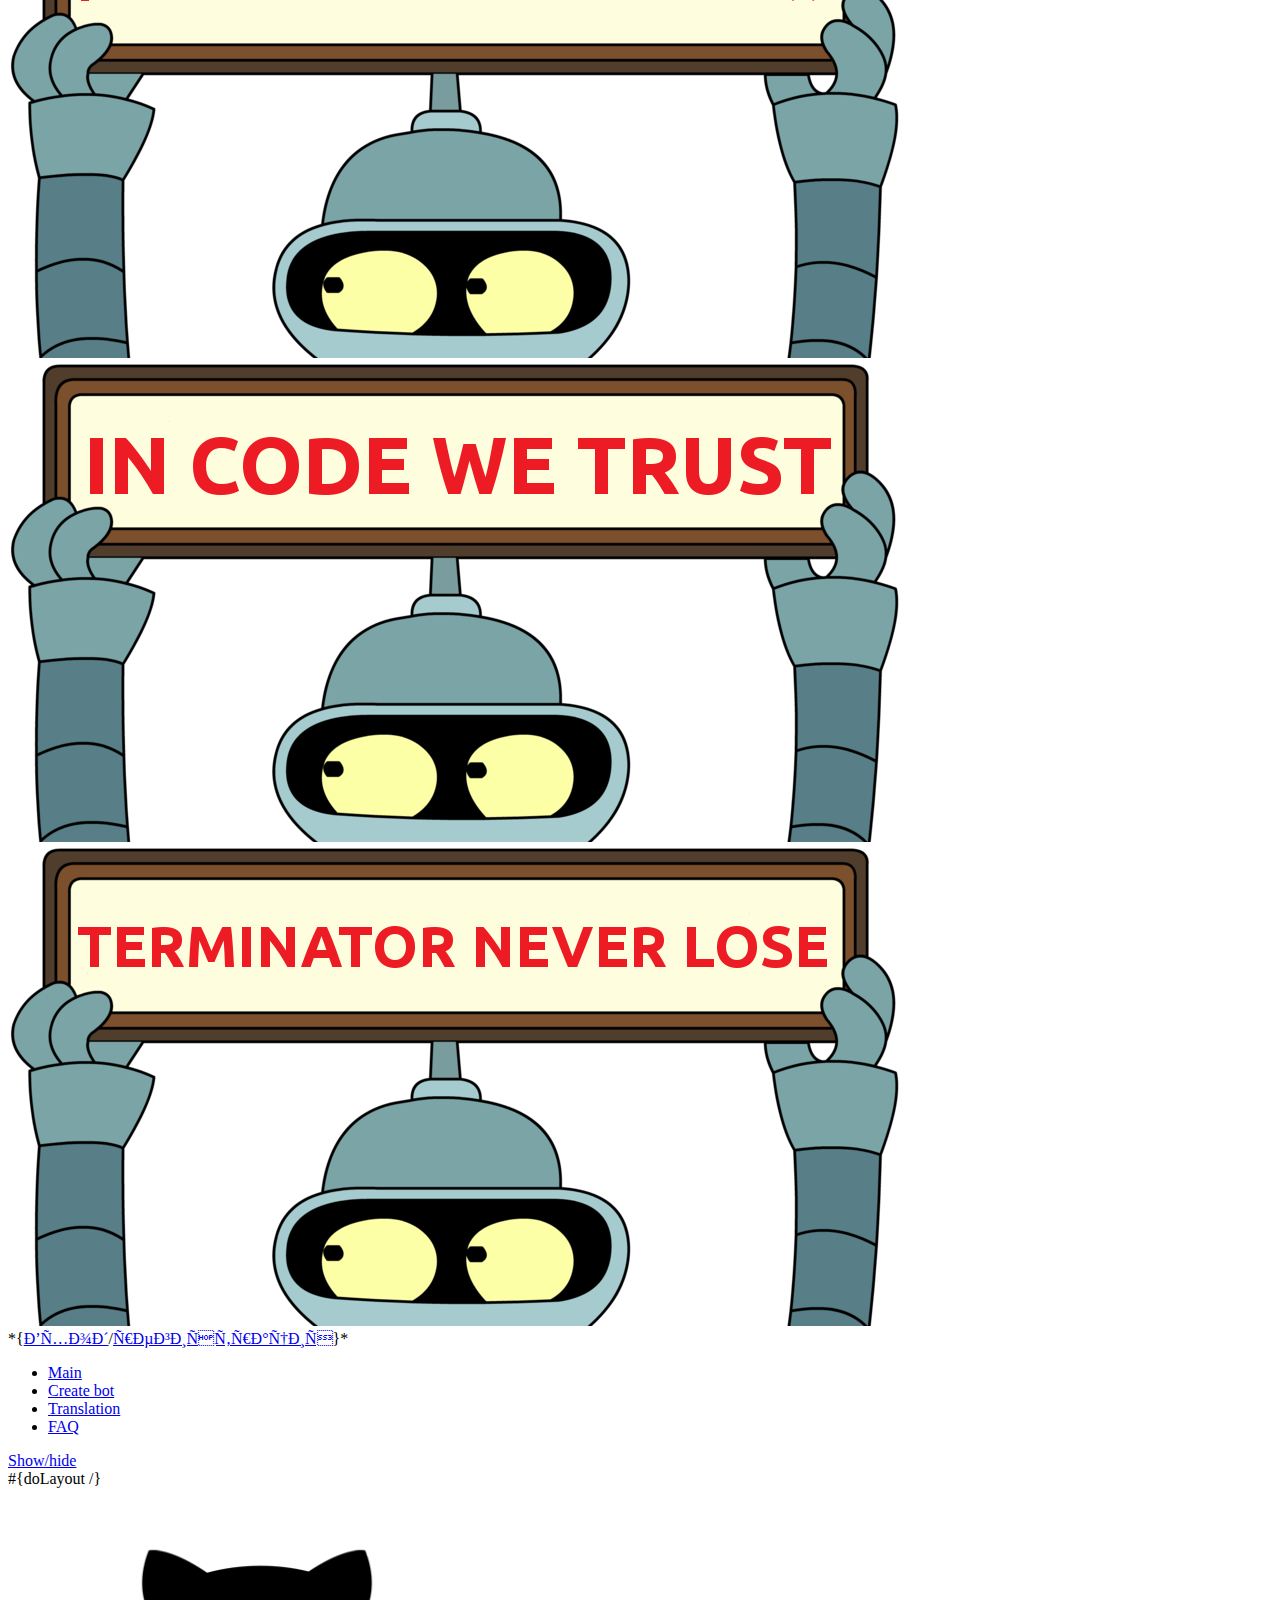
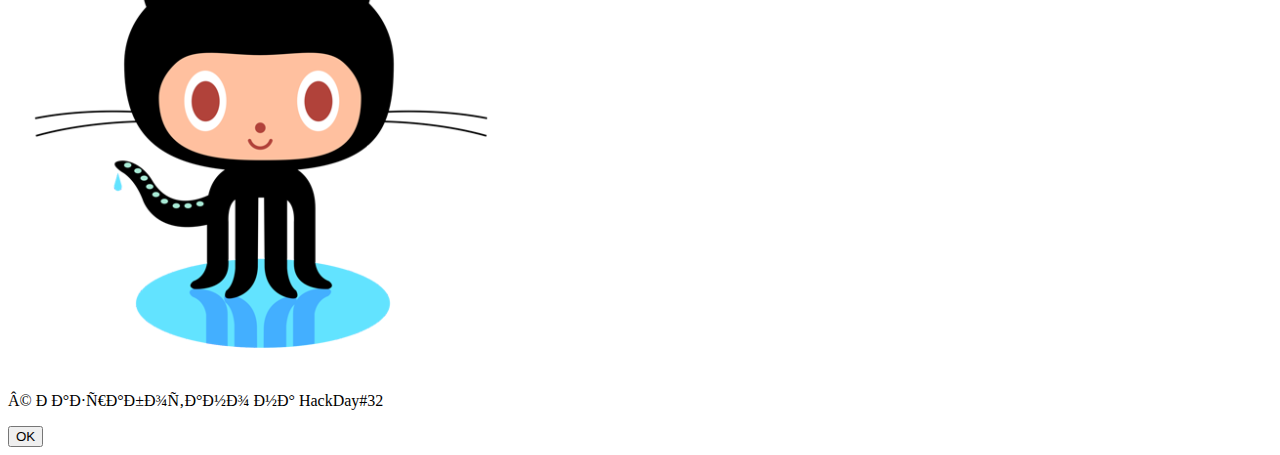
==== commit 6b8fda57: "footer" ====
--- a/app/views/main.html
+++ b/app/views/main.html
@@ -79,7 +79,8 @@
     </nav>
     <article>#{doLayout /}</article>
     <footer>
-        <div class="right">© Разработано на HackDay#32</div>
+        <div class="blockGit"><a href="https://github.com/RockJam/hellobot" target="_blank"><img src="/public/images/git_hub.png" class="git-hub"/></a></div>
+        <div class="right copy">©&nbsp;Разработано на HackDay#32</div>
     </footer>
 </div>
 
